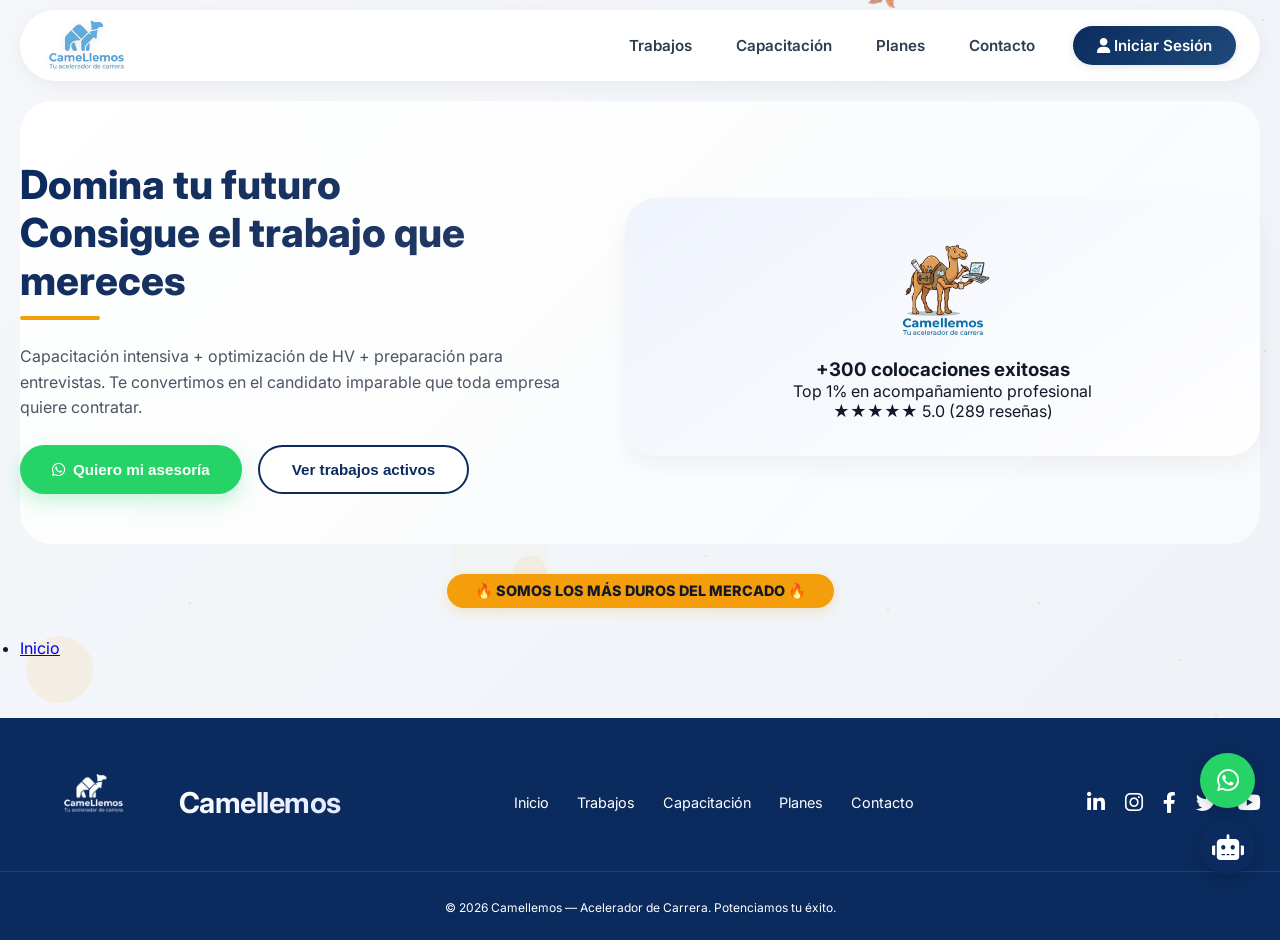
==== index.html @ 59cc5860 "Actualizar index.html" ====
<!DOCTYPE html>
<html lang="es">
<head>
    <meta charset="UTF-8">
    <meta name="viewport" content="width=device-width, initial-scale=1.0, user-scalable=yes, viewport-fit=cover">
    
    <!-- Título SEO (único y descriptivo, menos de 60 caracteres) -->
    <title>Camellemos | Acelerador de Carrera y Capacitación Profesional</title>
    
    <!-- Meta descripción (máx. 155 caracteres) -->
    <meta name="description" content="Capacitación intensiva, revisión de HV con IA, entrevistas mock y outsourcing laboral. +300 colocaciones exitosas. ¡Impulsa tu carrera!">
    
    <!-- Palabras clave (opcional pero recomendado) -->
    <meta name="keywords" content="Camellemos, empleo, trabajo, hoja de vida, entrevistas, outsourcing, capacitación laboral, Colombia">
    
    <!-- Autor -->
    <meta name="author" content="Camellemos">
    
    <!-- Robots: index, follow (por defecto) -->
    <meta name="robots" content="index, follow">
    
    <!-- Open Graph (para redes sociales) -->
    <meta property="og:title" content="Camellemos | Acelerador de Carrera">
    <meta property="og:description" content="Capacitación intensiva + optimización de HV + preparación para entrevistas. +300 colocaciones exitosas.">
    <meta property="og:image" content="https://tudominio.com/assets/images/logo-camello.png">
    <meta property="og:url" content="https://tudominio.com">
    <meta property="og:type" content="website">
    <meta property="og:locale" content="es_CO">
    
    <!-- Twitter Card -->
    <meta name="twitter:card" content="summary_large_image">
    <meta name="twitter:title" content="Camellemos | Acelerador de Carrera">
    <meta name="twitter:description" content="Capacitación y outsourcing profesional para conseguir el trabajo que mereces.">
    <meta name="twitter:image" content="https://tudominio.com/assets/images/logo-camello.png">
    
    <!-- Canonical URL (ajústalo cuando subas a producción) -->
    <link rel="canonical" href="https://tudominio.com">
    
    <!-- Favicon (agrega uno si tienes) -->
    <!-- <link rel="icon" type="image/png" href="assets/images/favicon.png"> -->
    
    <!-- Hojas de estilo externas -->
    <link rel="stylesheet" href="https://cdnjs.cloudflare.com/ajax/libs/font-awesome/6.0.0-beta3/css/all.min.css">
    <link href="https://fonts.googleapis.com/css2?family=Inter:opsz,wght@14..32,300;14..32,400;14..32,600;14..32,700;14..32,800&family=Poppins:wght@500;600;700;800&display=swap" rel="stylesheet">
    <link rel="stylesheet" href="assets/css/styles.css">
</head>
<body>

<!-- Botones flotantes -->
<div class="float-buttons">
    <div class="whatsapp-float" id="whatsappFloatBtn" aria-label="Contactar por WhatsApp"><i class="fab fa-whatsapp"></i></div>
    <div class="chatbot-float" id="chatbotFloatBtn" aria-label="Abrir chatbot de ayuda"><i class="fas fa-robot"></i></div>
</div>

<!-- Modal Login / Registro -->
<div id="loginModal" class="login-modal" aria-hidden="true">
    <div class="login-card">
        <span class="close-modal" id="closeLoginModal" aria-label="Cerrar modal">&times;</span>
        
        <div id="loginPanel" class="login-panel active">
            <h2>Welcome back!</h2>
            <p class="subtitle">Don't have an account? <a href="#" id="showRegisterLink">Sign up</a></p>
            <form id="loginForm" class="login-form">
                <div class="input-group">
                    <input type="email" id="loginEmail" placeholder="Email address" required>
                </div>
                <div class="input-group">
                    <input type="password" id="loginPassword" placeholder="Password" required>
                </div>
                <div class="form-options">
                    <label class="checkbox-label">
                        <input type="checkbox" id="rememberMe"> Remember me
                    </label>
                    <a href="#" id="forgotPasswordLink" class="forgot-link">Forget password?</a>
                </div>
                <button type="submit" class="login-btn">Sign In</button>
            </form>
        </div>
        
        <div id="registerPanel" class="login-panel">
            <h2>Create account</h2>
            <p class="subtitle">Already have an account? <a href="#" id="showLoginLink">Sign in</a></p>
            <form id="registerForm" class="login-form">
                <div class="input-group">
                    <input type="text" id="regName" placeholder="Full name" required>
                </div>
                <div class="input-group">
                    <input type="email" id="regEmail" placeholder="Email address" required>
                </div>
                <div class="input-group">
                    <input type="password" id="regPassword" placeholder="Password (min. 4 characters)" required>
                </div>
                <button type="submit" class="login-btn">Sign Up</button>
            </form>
        </div>
        
        <div class="login-footer-demo">
            <p>🐪 Demo: cualquier email/contraseña (mín 4 caracteres)</p>
        </div>
    </div>
</div>

<!-- Chatbot Widget -->
<div class="chatbot-widget" id="chatbotWidget" aria-label="Ventana de chat asistente">
    <div class="chatbot-header">
        <h3><i class="fas fa-robot"></i> Camellemos AI</h3>
        <button class="close-chat" id="closeChatBtn" aria-label="Cerrar chat">&times;</button>
    </div>
    <div class="chat-messages" id="chatMessages">
        <div class="message bot">🐪 ¡Hola! Soy el asistente de Camellemos. ¿En qué puedo ayudarte?</div>
    </div>
    <div class="quick-buttons" id="quickButtons">
        <button class="quick-btn" data-question="Precios">💰 Precios</button>
        <button class="quick-btn" data-question="Cómo mejorar mi hoja de vida">📄 Mejorar HV</button>
        <button class="quick-btn" data-question="Entrevista de trabajo">🎤 Entrevistas</button>
        <button class="quick-btn" data-question="Outsourcing">🤝 Outsourcing</button>
        <button class="quick-btn" data-question="Contacto">📞 Contacto</button>
    </div>
    <div class="chat-input-area">
        <input type="text" id="chatInput" placeholder="Escribe tu pregunta...">
        <button id="sendChatBtn" aria-label="Enviar mensaje"><i class="fas fa-paper-plane"></i></button>
    </div>
</div>

<div class="container">
    <!-- Overlay para menú móvil -->
    <div class="menu-overlay" id="menuOverlay"></div>
    
    <!-- Navbar principal -->
    <nav class="navbar" aria-label="Navegación principal">
        <div class="logo-container">
            <a href="javascript:void(0)" class="logo" id="navInicioBtn" aria-label="Ir a inicio">
                <img src="assets/images/logo-camello.png" alt="Logo Camellemos – Acelerador de Carrera" class="logo-img">
            </a>
        </div>
        
        <div class="menu-toggle" id="mobileMenuToggle" aria-label="Menú móvil" role="button" tabindex="0">
            <i class="fas fa-bars"></i>
        </div>
        
        <div class="nav-links" id="navLinks" aria-label="Enlaces de navegación">
            <button id="navTrabajosBtn" aria-label="Ver ofertas de trabajo">Trabajos</button>
            <button id="navCapacitacionBtn" aria-label="Ver planes de capacitación">Capacitación</button>
            <button id="navPlanesBtn" aria-label="Ver planes y precios">Planes</button>
            <button id="navContactoBtn" aria-label="Contactar con el equipo">Contacto</button>
            <button id="loginNavBtn" class="btn-login-nav" aria-label="Iniciar sesión"><i class="fas fa-user"></i> Iniciar Sesión</button>
            <div id="userMenu" style="display:none;" class="user-avatar" aria-label="Menú de usuario"><i class="fas fa-user-circle"></i><span id="userNameDisplay">Usuario</span></div>
        </div>
    </nav>

    <!-- PÁGINA INICIO (estructura semántica) -->
    <main id="page-inicio" class="page">
        <section class="hero" aria-labelledby="hero-title">
            <div class="hero-left">
                <h1 id="hero-title">Domina tu futuro<br>Consigue el trabajo que mereces</h1>
                <p>Capacitación intensiva + optimización de HV + preparación para entrevistas. Te convertimos en el candidato imparable que toda empresa quiere contratar.</p>
                <div class="btn-group">
                    <button class="btn-primary" id="heroWhatsappBtn" aria-label="Contactar por WhatsApp para asesoría"><i class="fab fa-whatsapp"></i> Quiero mi asesoría</button>
                    <button class="btn-secondary" id="heroToJobsBtn" aria-label="Ver ofertas de trabajo activas">Ver trabajos activos</button>
                </div>
            </div>
            <div class="hero-right">
                <div class="camel-emoji">
                    <img src="assets/images/camello-illustration.png" alt="Ilustración de camello - símbolo de Camellemos" class="hero-illustration">
                </div>
                <h3>+300 colocaciones exitosas</h3>
                <p>Top 1% en acompañamiento profesional</p>
                <div class="stars" aria-label="Calificación 5 estrellas">★★★★★ 5.0 (289 reseñas)</div>
            </div>
        </section>
        
        <div class="badge-hard" aria-label="Sello de calidad">
            <span>🔥 SOMOS LOS MÁS DUROS DEL MERCADO 🔥</span>
        </div>
        
        <!-- Migas de pan (breadcrumb) opcional para SEO -->
        <nav aria-label="Breadcrumb" class="breadcrumb">
            <ul>
                <li><a href="#" id="breadcrumbInicio">Inicio</a></li>
            </ul>
        </nav>
    </main>

    <!-- PÁGINA TRABAJOS -->
    <div id="page-trabajos" class="page">
        <section class="jobs-section" aria-labelledby="jobs-title">
            <h2 id="jobs-title" class="section-title"><i class="fab fa-linkedin"></i> Ofertas destacadas LinkedIn</h2>
            <div class="career-selector" id="careerSelector" aria-label="Filtro de categoría profesional">
                <button class="career-btn active" data-career="tecnologia">💻 Tecnología & IT</button>
                <button class="career-btn" data-career="marketing">📊 Marketing & Ventas</button>
                <button class="career-btn" data-career="finanzas">💰 Finanzas & Administración</button>
            </div>
            <div id="jobsContainer" class="jobs-list" aria-live="polite">
                <div style="text-align:center; padding:30px;">Cargando oportunidades...</div>
            </div>
        </section>
    </div>

    <!-- PÁGINA CAPACITACIÓN -->
    <div id="page-capacitacion" class="page">
        <section class="services-section" aria-labelledby="services-title">
            <h2 id="services-title" class="section-title">📚 Potencia tu perfil profesional</h2>
            <div class="services-grid">
                <article class="service-card">
                    <i class="fas fa-file-alt" aria-hidden="true"></i>
                    <h3>Revisión HV con IA</h3>
                    <p>Análisis ATS + optimización automática para pasar filtros.</p>
                </article>
                <article class="service-card">
                    <i class="fas fa-comments" aria-hidden="true"></i>
                    <h3>Entrevistas Mock</h3>
                    <p>Simulaciones reales con feedback de reclutadores expertos.</p>
                </article>
                <article class="service-card">
                    <i class="fas fa-chart-line" aria-hidden="true"></i>
                    <h3>Outsourcing Élite</h3>
                    <p>Te postulamos a +50 vacantes estratégicas por mes.</p>
                </article>
                <article class="service-card">
                    <i class="fas fa-brain" aria-hidden="true"></i>
                    <h3>Mentalidad Ganadora</h3>
                    <p>Negociación salarial y storytelling para destacar.</p>
                </article>
            </div>
            <div id="premiumMaterialsContainer"></div>
            <div style="text-align:center; margin:30px 0;">
                <button class="btn-primary" id="capacitacionToPlanesBtn" aria-label="Ver planes de suscripción">ACCEDER A PLAN COMPLETO</button>
            </div>
        </section>
    </div>

    <!-- PÁGINA PLANES -->
    <div id="page-planes" class="page">
        <section class="pricing-section" aria-labelledby="pricing-title">
            <div class="pricing-card">
                <i class="fas fa-crown" aria-hidden="true"></i>
                <h2 id="pricing-title">Plan Élite Camellemos</h2>
                <p>Capacitación completa + IA de postulación + acompañamiento personalizado hasta tu primer trabajo.</p>
                <div class="price">$49 <span>/mes</span></div>
                <p class="guarantee">✅ Garantía de satisfacción · Cancelación flexible</p>
            </div>
        </section>
    </div>

    <!-- PÁGINA CONTACTO -->
    <div id="page-contacto" class="page">
        <section class="contact-section" aria-labelledby="contact-title">
            <div class="contact-box">
                <i class="fas fa-camel" aria-hidden="true"></i>
                <h1 id="contact-title">¿Listo para transformar tu carrera?</h1>
                <p>Nuestros asesores expertos te guiarán paso a paso para conseguir el trabajo de tus sueños.</p>
                <button id="contactWhatsappBtn" class="whatsapp-btn" aria-label="Abrir WhatsApp para contacto"><i class="fab fa-whatsapp"></i> CHATEAR AHORA</button>
                <p class="response-time">✅ Respuesta en menos de 5 minutos · Asesoría 100% personalizada</p>
            </div>
            <div class="social-section">
                <h3><i class="fas fa-share-alt" aria-hidden="true"></i> Conéctate con nosotros</h3>
                <div class="social-icons">
                    <a href="#" class="social-icon" id="socialLinkedin" target="_blank" rel="noopener noreferrer" aria-label="LinkedIn"><i class="fab fa-linkedin-in"></i></a>
                    <a href="#" class="social-icon" id="socialInstagram" target="_blank" rel="noopener noreferrer" aria-label="Instagram"><i class="fab fa-instagram"></i></a>
                    <a href="#" class="social-icon" id="socialFacebook" target="_blank" rel="noopener noreferrer" aria-label="Facebook"><i class="fab fa-facebook-f"></i></a>
                    <a href="#" class="social-icon" id="socialTwitter" target="_blank" rel="noopener noreferrer" aria-label="Twitter"><i class="fab fa-twitter"></i></a>
                    <a href="#" class="social-icon" id="socialYoutube" target="_blank" rel="noopener noreferrer" aria-label="YouTube"><i class="fab fa-youtube"></i></a>
                </div>
            </div>
        </section>
    </div>
</div>

<!-- Footer optimizado para SEO -->
<footer>
    <div class="footer-content">
        <div class="footer-logo-area">
            <img src="assets/images/IMG_7500.png" alt="Camellemos – Acelerador de Carrera" class="footer-logo-img">
            <span class="footer-brand">Camellemos</span>
        </div>
        <div class="footer-links" aria-label="Enlaces del pie de página">
            <a href="javascript:void(0)" id="footerInicioBtn">Inicio</a>
            <a href="javascript:void(0)" id="footerTrabajosBtn">Trabajos</a>
            <a href="javascript:void(0)" id="footerCapacitacionBtn">Capacitación</a>
            <a href="javascript:void(0)" id="footerPlanesBtn">Planes</a>
            <a href="javascript:void(0)" id="footerContactoBtn">Contacto</a>
        </div>
        <div class="footer-social" aria-label="Redes sociales">
            <a href="#" id="footerLinkedin" target="_blank" rel="noopener noreferrer" aria-label="LinkedIn"><i class="fab fa-linkedin-in"></i></a>
            <a href="#" id="footerInstagram" target="_blank" rel="noopener noreferrer" aria-label="Instagram"><i class="fab fa-instagram"></i></a>
            <a href="#" id="footerFacebook" target="_blank" rel="noopener noreferrer" aria-label="Facebook"><i class="fab fa-facebook-f"></i></a>
            <a href="#" id="footerTwitter" target="_blank" rel="noopener noreferrer" aria-label="Twitter"><i class="fab fa-twitter"></i></a>
            <a href="#" id="footerYoutube" target="_blank" rel="noopener noreferrer" aria-label="YouTube"><i class="fab fa-youtube"></i></a>
        </div>
    </div>
    <div class="footer-copy">
        <p>© 2026 Camellemos — Acelerador de Carrera. Potenciamos tu éxito.</p>
    </div>
</footer>

<!-- Scripts -->
<script src="assets/js/main.js"></script>

<!-- Datos estructurados JSON-LD para SEO (organización) -->
<script type="application/ld+json">
{
    "@context": "https://schema.org",
    "@type": "Organization",
    "name": "Camellemos",
    "alternateName": "Acelerador de Carrera",
    "url": "https://tudominio.com",
    "logo": "https://tudominio.com/assets/images/logo-camello.png",
    "description": "Capacitación intensiva, revisión de hoja de vida con IA, entrevistas mock y outsourcing laboral para profesionales en Colombia.",
    "sameAs": [
        "https://www.linkedin.com/company/camellando",
        "https://www.instagram.com/camellando",
        "https://www.facebook.com/camellando",
        "https://twitter.com/camellando",
        "https://www.youtube.com/@camellando"
    ],
    "contactPoint": {
        "@type": "ContactPoint",
        "telephone": "+573177366474",
        "contactType": "customer service",
        "areaServed": "CO",
        "availableLanguage": ["Spanish", "English"]
    },
    "foundingDate": "2025",
    "slogan": "Potenciamos tu éxito profesional"
}
</script>
</body>
</html>
---- assets/css/styles.css ----
* {
    margin: 0;
    padding: 0;
    box-sizing: border-box;
}

body {
    font-family: 'Inter', sans-serif;
    color: #111827;
    overflow-x: hidden;
    background-image: url('https://images.unsplash.com/photo-1497366216548-37526070297c?q=80&w=2070&auto=format&fit=crop');
    background-size: cover;
    background-position: center;
    background-attachment: fixed;
    position: relative;
}

body::before {
    content: '';
    position: fixed;
    top: 0;
    left: 0;
    width: 100%;
    height: 100%;
    background: rgba(255, 255, 255, 0.85);
    z-index: -1;
}

.container {
    max-width: 1280px;
    margin: 0 auto;
    padding: 0 20px;
}

/* ========== NAVBAR MEJORADO ========== */
.navbar {
    display: flex;
    justify-content: space-between;
    align-items: center;
    padding: 8px 24px;
    flex-wrap: wrap;
    gap: 20px;
    position: relative;
    background: rgba(255,255,255,0.98);
    border-radius: 60px;
    margin: 10px 0;
    box-shadow: 0 4px 20px rgba(0,0,0,0.05);
    backdrop-filter: blur(10px);
    transition: all 0.3s ease;
    z-index: 1002;
}

.navbar.scrolled {
    position: sticky;
    top: 0;
    z-index: 1000;
    background: rgba(255,255,255,0.98);
    box-shadow: 0 8px 30px rgba(0,0,0,0.08);
    margin: 0;
    border-radius: 0;
}

.logo-container {
    flex-shrink: 0;
}

.logo {
    display: flex;
    align-items: center;
    justify-content: center;
    text-decoration: none;
    transition: all 0.3s ease;
}

.logo-img {
    height: 55px;
    width: auto;
    transition: transform 0.3s ease, filter 0.3s ease;
    filter: drop-shadow(0 2px 4px rgba(0,0,0,0.08));
}

.logo-img:hover {
    transform: scale(1.05);
    filter: drop-shadow(0 4px 12px rgba(245,158,11,0.3));
}

/* Botón hamburguesa mejorado */
.menu-toggle {
    display: none;
    font-size: 1.6rem;
    cursor: pointer;
    background: #0B2B5E;
    color: white;
    width: 46px;
    height: 46px;
    border-radius: 50%;
    align-items: center;
    justify-content: center;
    transition: all 0.3s ease;
    box-shadow: 0 2px 8px rgba(0,0,0,0.1);
    z-index: 1003;
}

.menu-toggle:hover {
    background: #F59E0B;
    transform: scale(1.05);
    box-shadow: 0 4px 12px rgba(245,158,11,0.3);
}

/* Enlaces de navegación */
.nav-links {
    display: flex;
    align-items: center;
    gap: 8px;
    flex-wrap: wrap;
}

.nav-links button {
    background: none;
    border: none;
    font-weight: 600;
    color: #2c3e50;
    font-size: 0.95rem;
    cursor: pointer;
    padding: 10px 18px;
    transition: all 0.3s ease;
    border-radius: 40px;
    position: relative;
    font-family: 'Inter', sans-serif;
}

.nav-links button:hover {
    color: #F59E0B;
    background: rgba(245,158,11,0.08);
    transform: translateY(-2px);
}

.nav-links button.active {
    color: #F59E0B;
    background: rgba(245,158,11,0.12);
}

/* Botón de login mejorado */
.btn-login-nav {
    background: linear-gradient(135deg, #0B2B5E, #1E4A7A) !important;
    color: white !important;
    padding: 10px 24px !important;
    border-radius: 40px !important;
    margin-left: 12px !important;
    box-shadow: 0 2px 8px rgba(0,0,0,0.1);
    transition: all 0.3s ease !important;
}

.btn-login-nav:hover {
    background: #F59E0B !important;
    color: #0B2B5E !important;
    transform: translateY(-2px);
    box-shadow: 0 6px 16px rgba(245,158,11,0.3);
}

/* Avatar de usuario */
.user-avatar {
    display: flex;
    align-items: center;
    gap: 10px;
    background: linear-gradient(135deg, #0B2B5E, #1E4A7A);
    padding: 8px 20px;
    border-radius: 40px;
    color: white;
    cursor: pointer;
    margin-left: 12px;
    transition: all 0.3s ease;
    font-size: 0.9rem;
    font-weight: 500;
}

.user-avatar i {
    font-size: 1.1rem;
}

.user-avatar:hover {
    background: #F59E0B;
    color: #0B2B5E;
    transform: translateY(-2px);
}

/* ========== PÁGINAS ========== */
.page {
    display: none;
    animation: fadeIn 0.4s ease;
}

#page-inicio { display: block; }
#page-trabajos { display: none; }
#page-capacitacion { display: none; }
#page-planes { display: none; }
#page-contacto { display: none; }

@keyframes fadeIn {
    from { opacity: 0; transform: translateY(20px); }
    to { opacity: 1; transform: translateY(0); }
}

/* Asegurar que el contenido no interfiera con el menú */
.container, .hero, .jobs-section, .services-grid, .pricing-card, .contact-box, footer {
    position: relative;
    z-index: 1;
}

/* ========== HERO ========== */
.hero {
    display: flex;
    flex-wrap: wrap;
    align-items: center;
    justify-content: space-between;
    padding: 60px 0 50px;
    gap: 40px;
    background: linear-gradient(135deg, #f8fafc 0%, #ffffff 100%);
    border-radius: 32px;
    margin: 20px 0;
}

.hero-left { flex: 1; }
.hero-left h1 {
    font-size: 2.5rem;
    line-height: 1.2;
    font-weight: 800;
    background: linear-gradient(135deg, #0B2B5E, #2C3E66);
    -webkit-background-clip: text;
    background-clip: text;
    color: transparent;
    position: relative;
    padding-bottom: 15px;
}

.hero-left h1::after {
    content: '';
    position: absolute;
    bottom: 0;
    left: 0;
    width: 80px;
    height: 4px;
    background: linear-gradient(90deg, #F59E0B, #F59E0B);
    border-radius: 4px;
}

.hero-left p {
    font-size: 1rem;
    margin: 24px 0;
    color: #4b5563;
    line-height: 1.6;
}

.hero-right {
    flex: 1;
    background: linear-gradient(145deg, #EFF3FC, #FFFFFF);
    padding: 35px;
    border-radius: 32px;
    text-align: center;
    box-shadow: 0 10px 25px rgba(0,0,0,0.05);
}

/* ===== AGREGAR ESTAS DOS LÍNEAS AQUÍ ===== */
.hero-illustration {
    width: 100%;
    max-width: 200px;
    height: auto;
    margin: 0 auto;
    display: block;
}

.camel-emoji {
    text-align: center;
    margin-bottom: 16px;
}
/* ======================================= */

.btn-group { display: flex; gap: 16px; flex-wrap: wrap; }

.btn-primary, .btn-secondary {
    padding: 14px 32px;
    font-size: 0.95rem;
    font-weight: 700;
    border-radius: 40px;
    cursor: pointer;
    transition: all 0.3s ease;
    display: inline-flex;
    align-items: center;
    gap: 8px;
}

.btn-primary {
    background: #25D366;
    color: white;
    border: none;
    box-shadow: 0 8px 20px rgba(37,211,102,0.25);
    position: relative;
    overflow: hidden;
}

.btn-primary::before {
    content: '';
    position: absolute;
    top: 0;
    left: -100%;
    width: 100%;
    height: 100%;
    background: linear-gradient(90deg, transparent, rgba(255,255,255,0.2), transparent);
    transition: left 0.5s ease;
}

.btn-primary:hover::before { left: 100%; }
.btn-primary:hover {
    transform: translateY(-3px);
    box-shadow: 0 12px 28px rgba(37,211,102,0.35);
}

.btn-secondary {
    background: white;
    border: 2px solid #0B2B5E;
    color: #0B2B5E;
}

.btn-secondary:hover {
    background: #0B2B5E;
    color: white;
    transform: translateY(-3px);
    box-shadow: 0 8px 20px rgba(11,43,94,0.2);
}

.badge-hard { text-align: center; margin: 30px 0; }
.badge-hard span {
    background: #F59E0B;
    padding: 8px 28px;
    border-radius: 50px;
    font-weight: 800;
    font-size: 0.9rem;
    display: inline-block;
    box-shadow: 0 4px 12px rgba(245,158,11,0.2);
}

/* ========== JOBS ========== */
.jobs-section {
    background: white;
    border-radius: 28px;
    padding: 40px;
    margin: 40px 0;
    box-shadow: 0 4px 20px rgba(0,0,0,0.03);
}

.section-title {
    font-size: 1.8rem;
    text-align: center;
    margin-bottom: 20px;
    color: #0B2B5E;
}

.career-selector {
    display: flex;
    justify-content: center;
    gap: 12px;
    margin-bottom: 28px;
    flex-wrap: wrap;
}

.career-btn {
    background: #f0f4fa;
    border: none;
    padding: 10px 24px;
    border-radius: 40px;
    font-weight: 600;
    cursor: pointer;
    transition: all 0.3s ease;
}

.career-btn.active, .career-btn:hover {
    background: #0B2B5E;
    color: white;
    transform: translateY(-2px);
}

.jobs-list {
    display: flex;
    flex-direction: column;
    gap: 16px;
    max-height: 450px;
    overflow-y: auto;
}

.job-card {
    background: #f9fafc;
    border-left: 4px solid #F59E0B;
    padding: 18px 20px;
    border-radius: 16px;
    transition: all 0.3s ease;
}

.job-card:hover {
    transform: translateX(5px);
    box-shadow: 0 4px 12px rgba(0,0,0,0.05);
}

.job-title { font-weight: 800; font-size: 1.1rem; color: #0B2B5E; }
.job-badge {
    background: #F59E0B;
    color: white;
    padding: 4px 12px;
    border-radius: 20px;
    font-size: 0.7rem;
    font-weight: 700;
}

/* ========== SERVICIOS ========== */
.services-grid {
    display: grid;
    grid-template-columns: repeat(auto-fit, minmax(260px, 1fr));
    gap: 28px;
    margin: 40px 0;
    background: linear-gradient(135deg, #f9fafb, #ffffff);
    border-radius: 32px;
    padding: 40px 24px;
}

.service-card {
    background: white;
    border-radius: 28px;
    padding: 32px 24px;
    text-align: center;
    box-shadow: 0 12px 28px rgba(0,0,0,0.05);
    transition: all 0.3s ease;
    border: 1px solid #f0f2f5;
}

.service-card:hover {
    transform: translateY(-8px);
    box-shadow: 0 20px 35px -10px rgba(0,0,0,0.1);
}

.service-card i {
    font-size: 2.8rem;
    color: #F59E0B;
    margin-bottom: 20px;
    background: rgba(245,158,11,0.1);
    width: 80px;
    height: 80px;
    line-height: 80px;
    border-radius: 50%;
    display: inline-block;
    transition: all 0.3s ease;
}

.service-card:hover i {
    background: #F59E0B;
    color: white;
    transform: scale(1.05);
}

.service-card h3 { font-size: 1.3rem; margin-bottom: 12px; color: #0B2B5E; }
.service-card p { font-size: 0.9rem; color: #6c757d; line-height: 1.5; }

/* ========== PRICING ========== */
.pricing-card {
    background: white;
    border-radius: 36px;
    padding: 45px 35px;
    text-align: center;
    max-width: 480px;
    margin: 40px auto;
    box-shadow: 0 20px 40px rgba(0,0,0,0.08);
    transition: all 0.3s ease;
}

.pricing-card:hover { transform: translateY(-5px); }
.pricing-card i { font-size: 3rem; color: #F59E0B; margin-bottom: 16px; }
.price { font-size: 3rem; font-weight: 800; color: #0B2B5E; margin: 20px 0; }
.price span { font-size: 1rem; font-weight: 400; }

.btn-pay {
    background: #0B2B5E;
    color: white;
    width: 100%;
    padding: 16px;
    border-radius: 50px;
    font-weight: 700;
    font-size: 1rem;
    cursor: pointer;
    transition: all 0.3s ease;
    border: none;
}

.btn-pay:hover {
    background: #F59E0B;
    color: #0B2B5E;
    transform: translateY(-2px);
}

.guarantee { margin-top: 20px; font-size: 0.8rem; color: #6c757d; }

/* ========== CONTACTO ========== */
.contact-box {
    background: white;
    border-radius: 40px;
    padding: 50px;
    text-align: center;
    max-width: 650px;
    margin: 50px auto;
    box-shadow: 0 20px 40px rgba(0,0,0,0.05);
}

.contact-box i { font-size: 3rem; color: #F59E0B; margin-bottom: 20px; }
.contact-box h1 { font-size: 1.8rem; margin-bottom: 16px; color: #0B2B5E; }
.contact-box p { color: #4b5563; margin-bottom: 24px; }

.whatsapp-btn {
    background: #25D366;
    color: white;
    padding: 16px 36px;
    border-radius: 60px;
    font-size: 1.2rem;
    font-weight: 800;
    border: none;
    cursor: pointer;
    transition: all 0.3s ease;
    display: inline-flex;
    align-items: center;
    gap: 12px;
}

.whatsapp-btn:hover {
    transform: scale(1.02);
    box-shadow: 0 8px 20px rgba(37,211,102,0.3);
}

.response-time { margin-top: 20px; font-size: 0.85rem; color: #6c757d; }

.social-section {
    background: linear-gradient(135deg, #0B2B5E, #1E4A7A);
    border-radius: 28px;
    padding: 45px 30px;
    text-align: center;
    color: white;
    margin: 50px 0;
}

.social-section h3 { font-size: 1.3rem; margin-bottom: 24px; }
.social-icons {
    display: flex;
    justify-content: center;
    gap: 20px;
    flex-wrap: wrap;
}
.social-icon {
    width: 52px;
    height: 52px;
    background: rgba(255,255,255,0.15);
    border-radius: 50%;
    display: flex;
    align-items: center;
    justify-content: center;
    font-size: 1.4rem;
    color: white;
    text-decoration: none;
    transition: all 0.3s ease;
}
.social-icon:hover {
    background: #F59E0B;
    color: #0B2B5E;
    transform: translateY(-5px);
}

/* ========== FOOTER ========== */
footer {
    background: #0B2B5E;
    color: white;
    padding: 45px 0 25px;
    margin-top: 60px;
}

.footer-content {
    max-width: 1280px;
    margin: 0 auto;
    padding: 0 20px;
    display: flex;
    justify-content: space-between;
    align-items: center;
    flex-wrap: wrap;
    gap: 25px;
}

.footer-logo {
    display: flex;
    align-items: center;
    gap: 10px;
    font-size: 1.3rem;
    font-weight: 800;
}
.footer-logo i { color: #F59E0B; font-size: 1.6rem; }

.footer-links {
    display: flex;
    gap: 28px;
    flex-wrap: wrap;
}
.footer-links a {
    color: white;
    text-decoration: none;
    font-size: 0.9rem;
    transition: 0.3s ease;
}
.footer-links a:hover { color: #F59E0B; transform: translateY(-2px); }

.footer-social { display: flex; gap: 20px; }
.footer-social a { color: white; font-size: 1.3rem; transition: 0.3s ease; }
.footer-social a:hover { color: #F59E0B; transform: translateY(-3px); }

.footer-copy {
    text-align: center;
    padding-top: 28px;
    margin-top: 28px;
    border-top: 1px solid rgba(255,255,255,0.1);
    font-size: 0.75rem;
}

/* ========== MODAL LOGIN / REGISTRO NUEVO DISEÑO ========== */
.login-modal {
    display: none;
    position: fixed;
    top: 0;
    left: 0;
    width: 100%;
    height: 100%;
    background: rgba(0, 0, 0, 0.6);
    backdrop-filter: blur(4px);
    align-items: center;
    justify-content: center;
    z-index: 1100;
    padding: 20px;
}

.login-card {
    background: white;
    border-radius: 32px;
    max-width: 480px;
    width: 100%;
    padding: 40px 36px;
    position: relative;
    box-shadow: 0 25px 50px -12px rgba(0, 0, 0, 0.25);
    animation: modalFadeIn 0.3s ease;
}

.login-card .close-modal {
    position: absolute;
    top: 20px;
    right: 24px;
    font-size: 1.6rem;
    cursor: pointer;
    color: #9ca3af;
    transition: 0.2s;
}

.login-card .close-modal:hover {
    color: #F59E0B;
}

.login-panel {
    display: none;
}

.login-panel.active {
    display: block;
}

.login-panel h2 {
    font-size: 1.8rem;
    font-weight: 700;
    margin-bottom: 8px;
    color: #1f2937;
}

.login-panel .subtitle {
    color: #6b7280;
    margin-bottom: 24px;
    font-size: 0.9rem;
}

.login-panel .subtitle a {
    color: #F59E0B;
    text-decoration: none;
    font-weight: 600;
}

.login-panel .subtitle a:hover {
    text-decoration: underline;
}

.login-form {
    display: flex;
    flex-direction: column;
    gap: 20px;
}

.input-group input {
    width: 100%;
    padding: 14px 16px;
    border: 1px solid #e5e7eb;
    border-radius: 16px;
    font-size: 1rem;
    transition: all 0.2s;
    font-family: 'Inter', sans-serif;
}

.input-group input:focus {
    outline: none;
    border-color: #F59E0B;
    box-shadow: 0 0 0 3px rgba(245, 158, 11, 0.1);
}

.form-options {
    display: flex;
    justify-content: space-between;
    align-items: center;
    font-size: 0.85rem;
}

.checkbox-label {
    display: flex;
    align-items: center;
    gap: 8px;
    color: #4b5563;
    cursor: pointer;
}

.checkbox-label input {
    width: 16px;
    height: 16px;
    cursor: pointer;
}

.forgot-link {
    color: #F59E0B;
    text-decoration: none;
    font-weight: 500;
}

.forgot-link:hover {
    text-decoration: underline;
}

.login-btn {
    background: #0B2B5E;
    color: white;
    padding: 14px;
    border-radius: 40px;
    font-weight: 700;
    font-size: 1rem;
    cursor: pointer;
    border: none;
    transition: all 0.3s ease;
    margin-top: 8px;
    width: 100%;
}

.login-btn:hover {
    background: #F59E0B;
    color: #0B2B5E;
    transform: translateY(-2px);
}

.login-footer-demo {
    text-align: center;
    margin-top: 24px;
    font-size: 0.7rem;
    color: #9ca3af;
    border-top: 1px solid #eef2f9;
    padding-top: 20px;
}

@keyframes modalFadeIn {
    from {
        opacity: 0;
        transform: scale(0.96);
    }
    to {
        opacity: 1;
        transform: scale(1);
    }
}

/* Ajustes responsive */
@media (max-width: 520px) {
    .login-card {
        padding: 28px 20px;
    }
    .login-panel h2 {
        font-size: 1.5rem;
    }
    .form-options {
        flex-direction: column;
        gap: 10px;
        align-items: flex-start;
    }
}
/* ========== CHATBOT ========== */
.float-buttons {
    position: fixed;
    bottom: 25px;
    right: 25px;
    display: flex;
    flex-direction: column;
    gap: 12px;
    z-index: 99;
}

.whatsapp-float, .chatbot-float {
    width: 55px;
    height: 55px;
    border-radius: 50%;
    display: flex;
    align-items: center;
    justify-content: center;
    font-size: 1.6rem;
    color: white;
    cursor: pointer;
    box-shadow: 0 4px 15px rgba(0,0,0,0.2);
    transition: all 0.3s ease;
}
.whatsapp-float { background: #25D366; }
.chatbot-float { background: #0B2B5E; }
.whatsapp-float:hover, .chatbot-float:hover { transform: scale(1.08); }

.chatbot-widget {
    position: fixed;
    bottom: 110px;
    right: 25px;
    width: 360px;
    background: white;
    border-radius: 24px;
    box-shadow: 0 20px 40px rgba(0,0,0,0.2);
    display: none;
    flex-direction: column;
    z-index: 100;
    overflow: hidden;
}
.chatbot-widget.open { display: flex; }

.chatbot-header {
    background: #0B2B5E;
    color: white;
    padding: 16px 20px;
    display: flex;
    justify-content: space-between;
    align-items: center;
}

.chat-messages {
    height: 350px;
    overflow-y: auto;
    padding: 16px;
    background: #f9fafc;
}

.message {
    max-width: 85%;
    padding: 10px 14px;
    border-radius: 18px;
    margin-bottom: 12px;
    font-size: 0.85rem;
    line-height: 1.4;
}
.message.user { background: #0B2B5E; color: white; margin-left: auto; }
.message.bot { background: white; border: 1px solid #eef2f9; }

.quick-buttons {
    display: flex;
    flex-wrap: wrap;
    gap: 8px;
    padding: 12px;
    border-top: 1px solid #eef2f9;
}
.quick-btn {
    background: #f0f4fa;
    border: none;
    padding: 7px 14px;
    border-radius: 20px;
    font-size: 0.7rem;
    cursor: pointer;
    transition: 0.3s;
}
.quick-btn:hover { background: #F59E0B; color: white; }

.chat-input-area {
    display: flex;
    padding: 12px;
    gap: 8px;
    border-top: 1px solid #eef2f9;
}
.chat-input-area input {
    flex: 1;
    padding: 10px;
    border: 1px solid #ddd;
    border-radius: 40px;
    outline: none;
}
.chat-input-area button {
    background: #F59E0B;
    border: none;
    border-radius: 40px;
    padding: 0 18px;
    color: white;
    cursor: pointer;
    transition: 0.3s;
}
.chat-input-area button:hover { background: #e67e22; }

/* ========== OVERLAY (fondo oscuro) - DETRÁS del menú ========== */
.menu-overlay {
    display: none;
    position: fixed;
    top: 0;
    left: 0;
    width: 100%;
    height: 100%;
    background: rgba(0, 0, 0, 0.5);
    backdrop-filter: blur(2px);
    z-index: 998;
    cursor: pointer;
}

.menu-overlay.active {
    display: block;
}

/* ========== NAVBAR ========== */
.navbar {
    display: flex;
    justify-content: space-between;
    align-items: center;
    padding: 8px 24px;
    background: rgba(255,255,255,0.98);
    border-radius: 60px;
    margin: 10px 0;
    box-shadow: 0 4px 20px rgba(0,0,0,0.05);
    position: relative;
    z-index: 1000;
}

/* ========== MENÚ MÓVIL ========== */
@media (max-width: 768px) {
    .menu-toggle {
        display: flex;
        z-index: 1002;
    }
    
    .nav-links {
        display: none;
        flex-direction: column;
        width: calc(100% - 30px);
        background: white;
        position: absolute;
        top: calc(100% + 10px);
        left: 15px;
        right: 15px;
        padding: 20px;
        border-radius: 24px;
        box-shadow: 0 20px 35px rgba(0,0,0,0.2);
        z-index: 1001;  /* Mayor que el overlay (998) */
        gap: 8px;
    }
    
    .nav-links.active {
        display: flex;
    }
}
/* Menú desplegable en móvil */
@media (max-width: 768px) {
    .nav-links {
        z-index: 1005;  /* Más alto que el overlay */
    }
}

/* ========== RESPONSIVE: MENÚ MÓVIL MEJORADO ========== */
@media (max-width: 768px) {
    .navbar {
        padding: 8px 16px;
        border-radius: 40px;
        margin: 8px;
        z-index: 1002;
    }
    
    .menu-toggle {
        display: flex;
        z-index: 1003;
    }
    
    .nav-links {
        display: none;
        flex-direction: column;
        width: calc(100% - 30px);
        background: white;
        position: absolute;
        top: calc(100% + 10px);
        left: 15px;
        right: 15px;
        padding: 20px;
        border-radius: 24px;
        box-shadow: 0 20px 35px rgba(0,0,0,0.2);
        z-index: 1005;
        gap: 8px;
        border: 1px solid rgba(0,0,0,0.05);
    }
    
    .nav-links.active {
        display: flex;
        animation: slideDown 0.3s ease;
    }
    
    @keyframes slideDown {
        from {
            opacity: 0;
            transform: translateY(-20px);
        }
        to {
            opacity: 1;
            transform: translateY(0);
        }
    }
    
    .nav-links button {
        padding: 14px 16px;
        width: 100%;
        text-align: center;
        font-size: 1rem;
        border-bottom: 1px solid #eef2f9;
        border-radius: 16px;
        background: white;
        z-index: 1006;
    }
    
    .nav-links button:last-child {
        border-bottom: none;
    }
    
    .btn-login-nav {
        margin-left: 0 !important;
        text-align: center;
        margin-top: 8px;
    }
    
    .user-avatar {
        margin-left: 0;
        justify-content: center;
        margin-top: 8px;
        width: 100%;
    }
    
    .logo-img {
        height: 45px;
    }
    
    .hero-left h1 { font-size: 1.8rem; }
    .hero { padding: 40px 20px; }
    .services-grid { padding: 30px 20px; }
    .footer-content { flex-direction: column; text-align: center; }
    .footer-links { justify-content: center; }
    .chatbot-widget { width: 320px; right: 15px; }
    
    .hero-illustration {
        max-width: 140px;
    }
}

@media (max-width: 480px) {
    .hero-left h1 { font-size: 1.5rem; }
    .btn-primary, .btn-secondary { padding: 10px 20px; font-size: 0.85rem; }
    .chatbot-widget { width: 300px; }
}
/* ========== FONDO ANIMADO Y DECORACIONES ========== */

/* Fondo general con gradiente animado */
body {
    position: relative;
    overflow-x: hidden;
}

body::before {
    content: '';
    position: fixed;
    top: 0;
    left: 0;
    width: 100%;
    height: 100%;
    background: linear-gradient(135deg, #f5f7fa 0%, #eef2f7 100%);
    z-index: -2;
}

/* Gradiente animado en movimiento */
@keyframes gradientShift {
    0% { background-position: 0% 50%; }
    50% { background-position: 100% 50%; }
    100% { background-position: 0% 50%; }
}

.hero {
    background: linear-gradient(135deg, rgba(255,255,255,0.95), rgba(248,250,252,0.98));
    backdrop-filter: blur(2px);
    position: relative;
    z-index: 2;
}

/* Hojas cayendo */
.leaf {
    position: fixed;
    top: -20px;
    z-index: 1;
    pointer-events: none;
    font-size: 1.2rem;
    opacity: 0.6;
    animation: fall linear infinite;
}

@keyframes fall {
    0% {
        transform: translateY(-20px) rotate(0deg);
        opacity: 0.7;
    }
    100% {
        transform: translateY(100vh) rotate(360deg);
        opacity: 0;
    }
}

/* Elementos flotantes (círculos decorativos) */
.floating-shape {
    position: fixed;
    border-radius: 50%;
    background: rgba(245, 158, 11, 0.05);
    z-index: 0;
    pointer-events: none;
    animation: float 8s ease-in-out infinite;
}

@keyframes float {
    0% { transform: translateY(0px) rotate(0deg); }
    50% { transform: translateY(-20px) rotate(5deg); }
    100% { transform: translateY(0px) rotate(0deg); }
}

/* Partículas sutiles */
.particle {
    position: fixed;
    width: 2px;
    height: 2px;
    background: #F59E0B;
    border-radius: 50%;
    opacity: 0.3;
    pointer-events: none;
    animation: particleFloat 6s ease-in-out infinite;
}

@keyframes particleFloat {
    0% { transform: translateY(0px) scale(1); opacity: 0.3; }
    50% { transform: translateY(-30px) scale(1.5); opacity: 0.6; }
    100% { transform: translateY(0px) scale(1); opacity: 0.3; }
}

/* ========== FOOTER CON LOGO BLANCO MÁS GRANDE ========== */
footer {
    background: #0B2B5E;
    color: white;
    padding: 45px 0 25px;
    margin-top: 60px;
}

.footer-content {
    max-width: 1280px;
    margin: 0 auto;
    padding: 0 20px;
    display: flex;
    justify-content: space-between;
    align-items: center;
    flex-wrap: wrap;
    gap: 30px;
}

.footer-logo-area {
    display: flex;
    align-items: center;
    gap: 12px;
}

.footer-logo-img {
    height: 80px;   /* Aumentado de 60px a 80px */
    width: auto;
    max-width: none;   /* Elimina cualquier límite de ancho */
    filter: brightness(0) invert(1);
}

.footer-brand {
    font-size: 1.8rem;  /* Más grande */
    font-weight: 700;
    letter-spacing: -0.5px;
    background: linear-gradient(135deg, #FFFFFF, #E0E7FF);
    -webkit-background-clip: text;
    background-clip: text;
    color: transparent;
}

.footer-links {
    display: flex;
    gap: 28px;
    flex-wrap: wrap;
}

.footer-links a {
    color: white;
    text-decoration: none;
    font-size: 0.9rem;
    transition: 0.3s ease;
}

.footer-links a:hover {
    color: #F59E0B;
    transform: translateY(-2px);
}

.footer-social {
    display: flex;
    gap: 20px;
}

.footer-social a {
    color: white;
    font-size: 1.3rem;
    transition: 0.3s ease;
}

.footer-social a:hover {
    color: #F59E0B;
    transform: translateY(-3px);
}

.footer-copy {
    text-align: center;
    padding-top: 28px;
    margin-top: 28px;
    border-top: 1px solid rgba(255,255,255,0.1);
    font-size: 0.75rem;
}

@media (max-width: 768px) {
    .footer-content {
        flex-direction: column;
        text-align: center;
        gap: 20px;
    }
    .footer-links {
        justify-content: center;
        gap: 16px;
    }
    .footer-logo-img {
        height: 70px;   /* También más grande en móvil */
    }
    .footer-brand {
        font-size: 1.5rem;
    }
}
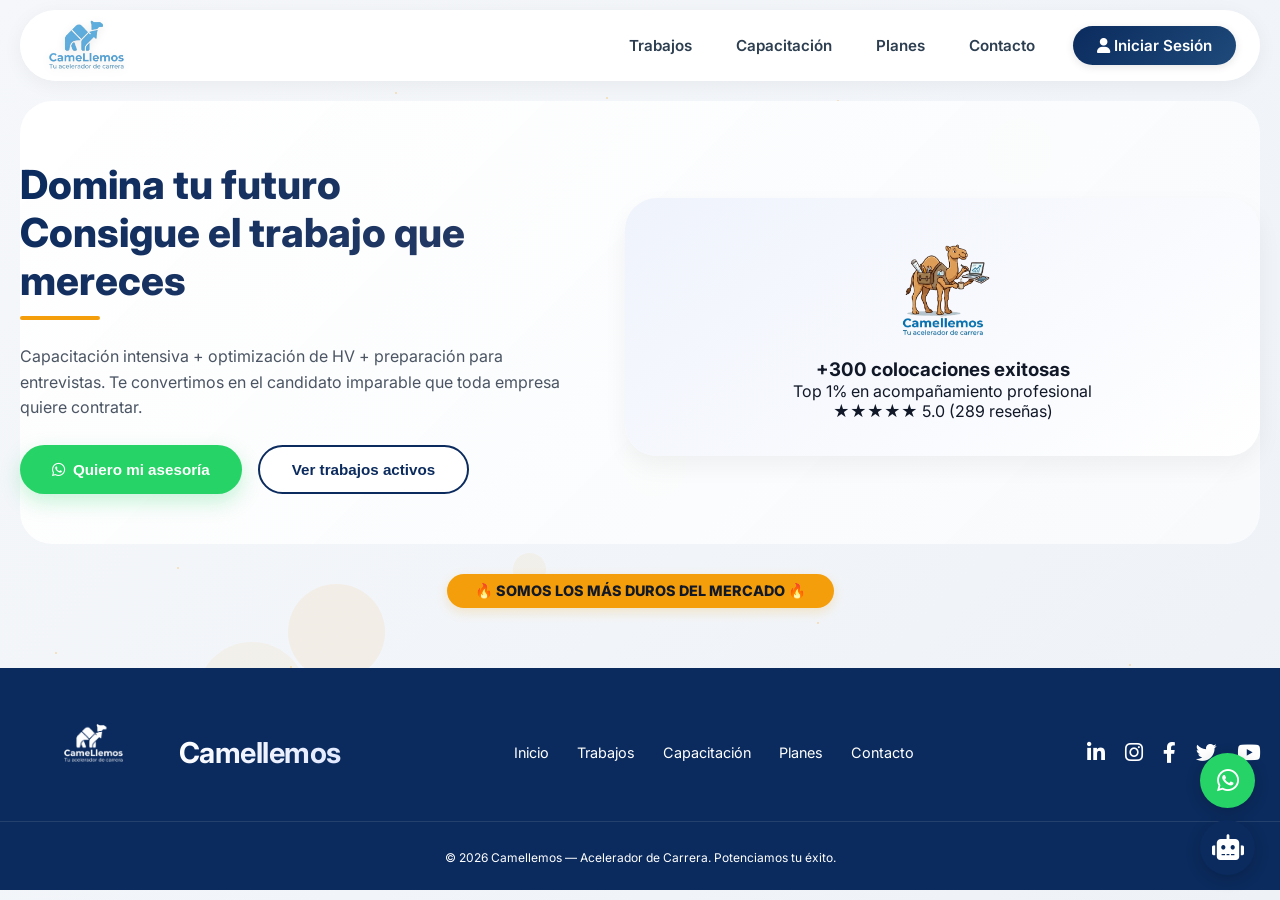
==== commit a48ff725: "Actualizar index.html" ====
--- a/index.html
+++ b/index.html
@@ -173,12 +173,6 @@
             <span>🔥 SOMOS LOS MÁS DUROS DEL MERCADO 🔥</span>
         </div>
         
-        <!-- Migas de pan (breadcrumb) opcional para SEO -->
-        <nav aria-label="Breadcrumb" class="breadcrumb">
-            <ul>
-                <li><a href="#" id="breadcrumbInicio">Inicio</a></li>
-            </ul>
-        </nav>
     </main>
 
     <!-- PÁGINA TRABAJOS -->
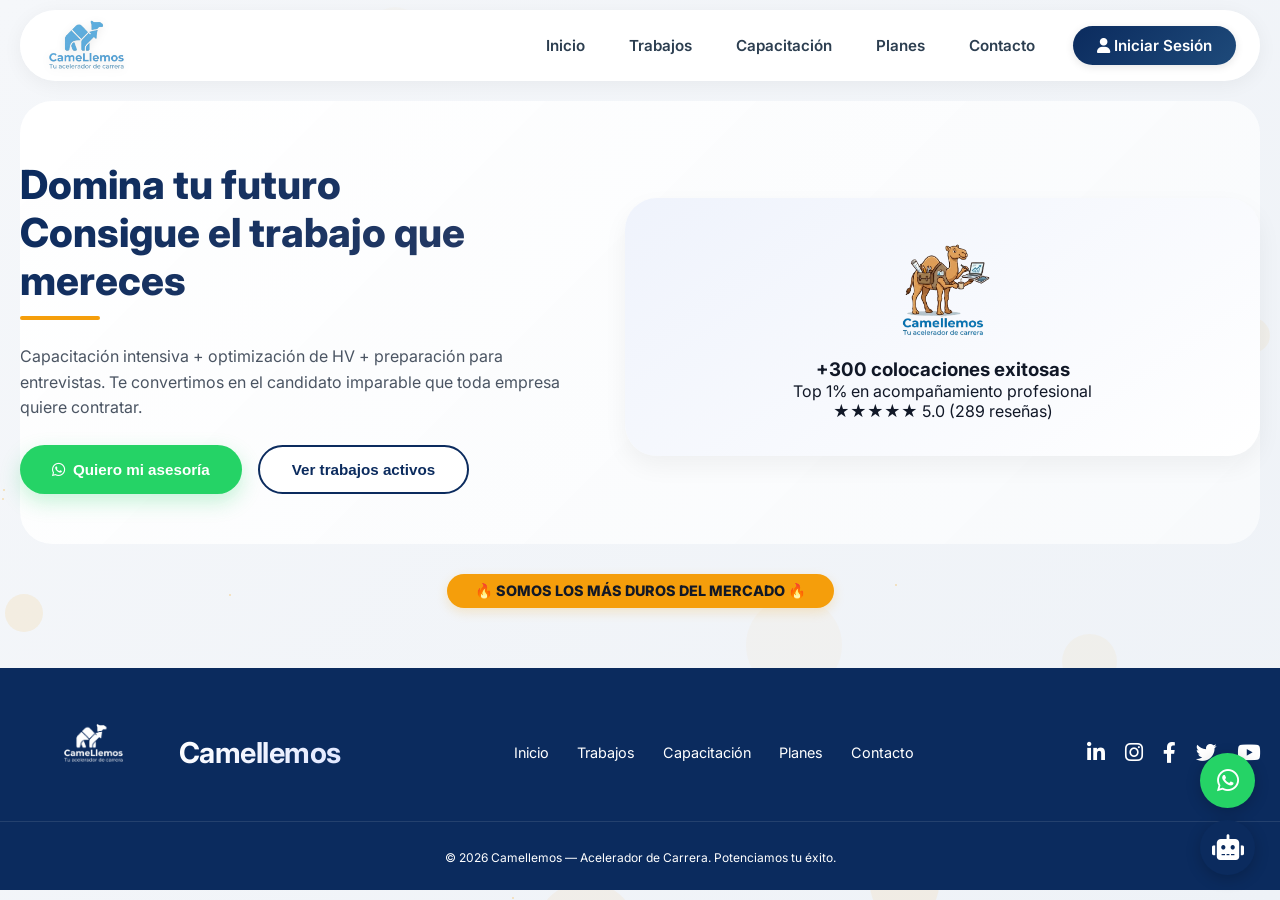
==== commit d1dedcd1: "Actualizar index.html" ====
--- a/index.html
+++ b/index.html
@@ -139,7 +139,8 @@
         </div>
         
         <div class="nav-links" id="navLinks" aria-label="Enlaces de navegación">
-            <button id="navTrabajosBtn" aria-label="Ver ofertas de trabajo">Trabajos</button>
+    <button id="navInicioBtnMenu" aria-label="Ir a inicio">Inicio</button>
+    <button id="navTrabajosBtn" aria-label="Ver ofertas de trabajo">Trabajos</button>
             <button id="navCapacitacionBtn" aria-label="Ver planes de capacitación">Capacitación</button>
             <button id="navPlanesBtn" aria-label="Ver planes y precios">Planes</button>
             <button id="navContactoBtn" aria-label="Contactar con el equipo">Contacto</button>
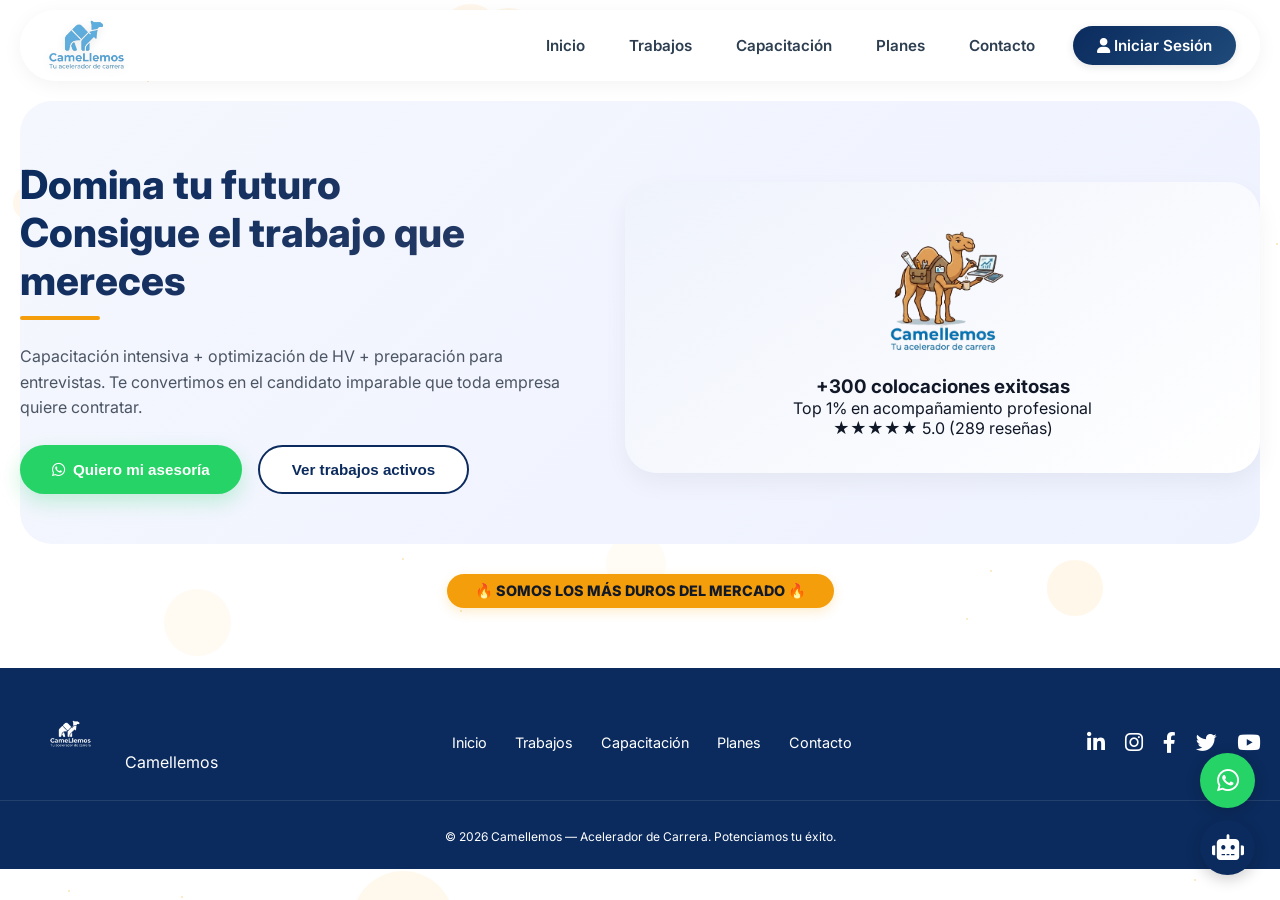
==== commit 90313075: "Actualizar index.html" ====
--- a/index.html
+++ b/index.html
@@ -178,18 +178,18 @@
 
     <!-- PÁGINA TRABAJOS -->
     <div id="page-trabajos" class="page">
-        <section class="jobs-section" aria-labelledby="jobs-title">
-            <h2 id="jobs-title" class="section-title"><i class="fab fa-linkedin"></i> Ofertas destacadas LinkedIn</h2>
-            <div class="career-selector" id="careerSelector" aria-label="Filtro de categoría profesional">
-                <button class="career-btn active" data-career="tecnologia">💻 Tecnología & IT</button>
-                <button class="career-btn" data-career="marketing">📊 Marketing & Ventas</button>
-                <button class="career-btn" data-career="finanzas">💰 Finanzas & Administración</button>
-            </div>
-            <div id="jobsContainer" class="jobs-list" aria-live="polite">
-                <div style="text-align:center; padding:30px;">Cargando oportunidades...</div>
-            </div>
-        </section>
-    </div>
+    <div class="jobs-section">
+        <h2 class="section-title"><i class="fab fa-linkedin"></i> Ofertas destacadas LinkedIn</h2>
+        <div class="career-selector" id="careerSelector">
+            <button class="career-btn active" data-career="tecnologia">💻 Tecnología & IT</button>
+            <button class="career-btn" data-career="marketing">📊 Marketing & Ventas</button>
+            <button class="career-btn" data-career="finanzas">💰 Finanzas & Administración</button>
+        </div>
+        <div id="jobsContainer" class="jobs-list">
+            <div style="text-align:center; padding:30px;">Cargando oportunidades...</div>
+        </div>
+    </div>
+</div>
 
     <!-- PÁGINA CAPACITACIÓN -->
     <div id="page-capacitacion" class="page">
--- a/assets/css/styles.css
+++ b/assets/css/styles.css
@@ -1,1169 +1,616 @@
-* {
-    margin: 0;
-    padding: 0;
-    box-sizing: border-box;
-}
-
-body {
-    font-family: 'Inter', sans-serif;
-    color: #111827;
-    overflow-x: hidden;
-    background-image: url('https://images.unsplash.com/photo-1497366216548-37526070297c?q=80&w=2070&auto=format&fit=crop');
-    background-size: cover;
-    background-position: center;
-    background-attachment: fixed;
-    position: relative;
-}
-
-body::before {
-    content: '';
-    position: fixed;
-    top: 0;
-    left: 0;
-    width: 100%;
-    height: 100%;
-    background: rgba(255, 255, 255, 0.85);
-    z-index: -1;
-}
-
-.container {
-    max-width: 1280px;
-    margin: 0 auto;
-    padding: 0 20px;
-}
-
-/* ========== NAVBAR MEJORADO ========== */
-.navbar {
-    display: flex;
-    justify-content: space-between;
-    align-items: center;
-    padding: 8px 24px;
-    flex-wrap: wrap;
-    gap: 20px;
-    position: relative;
-    background: rgba(255,255,255,0.98);
-    border-radius: 60px;
-    margin: 10px 0;
-    box-shadow: 0 4px 20px rgba(0,0,0,0.05);
-    backdrop-filter: blur(10px);
-    transition: all 0.3s ease;
-    z-index: 1002;
-}
-
-.navbar.scrolled {
-    position: sticky;
-    top: 0;
-    z-index: 1000;
-    background: rgba(255,255,255,0.98);
-    box-shadow: 0 8px 30px rgba(0,0,0,0.08);
-    margin: 0;
-    border-radius: 0;
-}
-
-.logo-container {
-    flex-shrink: 0;
-}
-
-.logo {
-    display: flex;
-    align-items: center;
-    justify-content: center;
-    text-decoration: none;
-    transition: all 0.3s ease;
-}
-
-.logo-img {
-    height: 55px;
-    width: auto;
-    transition: transform 0.3s ease, filter 0.3s ease;
-    filter: drop-shadow(0 2px 4px rgba(0,0,0,0.08));
-}
-
-.logo-img:hover {
-    transform: scale(1.05);
-    filter: drop-shadow(0 4px 12px rgba(245,158,11,0.3));
-}
-
-/* Botón hamburguesa mejorado */
-.menu-toggle {
-    display: none;
-    font-size: 1.6rem;
-    cursor: pointer;
-    background: #0B2B5E;
-    color: white;
-    width: 46px;
-    height: 46px;
-    border-radius: 50%;
-    align-items: center;
-    justify-content: center;
-    transition: all 0.3s ease;
-    box-shadow: 0 2px 8px rgba(0,0,0,0.1);
-    z-index: 1003;
-}
-
-.menu-toggle:hover {
-    background: #F59E0B;
-    transform: scale(1.05);
-    box-shadow: 0 4px 12px rgba(245,158,11,0.3);
-}
-
-/* Enlaces de navegación */
-.nav-links {
-    display: flex;
-    align-items: center;
-    gap: 8px;
-    flex-wrap: wrap;
-}
-
-.nav-links button {
-    background: none;
-    border: none;
-    font-weight: 600;
-    color: #2c3e50;
-    font-size: 0.95rem;
-    cursor: pointer;
-    padding: 10px 18px;
-    transition: all 0.3s ease;
-    border-radius: 40px;
-    position: relative;
-    font-family: 'Inter', sans-serif;
-}
-
-.nav-links button:hover {
-    color: #F59E0B;
-    background: rgba(245,158,11,0.08);
-    transform: translateY(-2px);
-}
-
-.nav-links button.active {
-    color: #F59E0B;
-    background: rgba(245,158,11,0.12);
-}
-
-/* Botón de login mejorado */
-.btn-login-nav {
-    background: linear-gradient(135deg, #0B2B5E, #1E4A7A) !important;
-    color: white !important;
-    padding: 10px 24px !important;
-    border-radius: 40px !important;
-    margin-left: 12px !important;
-    box-shadow: 0 2px 8px rgba(0,0,0,0.1);
-    transition: all 0.3s ease !important;
-}
-
-.btn-login-nav:hover {
-    background: #F59E0B !important;
-    color: #0B2B5E !important;
-    transform: translateY(-2px);
-    box-shadow: 0 6px 16px rgba(245,158,11,0.3);
-}
-
-/* Avatar de usuario */
-.user-avatar {
-    display: flex;
-    align-items: center;
-    gap: 10px;
-    background: linear-gradient(135deg, #0B2B5E, #1E4A7A);
-    padding: 8px 20px;
-    border-radius: 40px;
-    color: white;
-    cursor: pointer;
-    margin-left: 12px;
-    transition: all 0.3s ease;
-    font-size: 0.9rem;
-    font-weight: 500;
-}
-
-.user-avatar i {
-    font-size: 1.1rem;
-}
-
-.user-avatar:hover {
-    background: #F59E0B;
-    color: #0B2B5E;
-    transform: translateY(-2px);
-}
-
-/* ========== PÁGINAS ========== */
-.page {
-    display: none;
-    animation: fadeIn 0.4s ease;
-}
-
-#page-inicio { display: block; }
-#page-trabajos { display: none; }
-#page-capacitacion { display: none; }
-#page-planes { display: none; }
-#page-contacto { display: none; }
-
-@keyframes fadeIn {
-    from { opacity: 0; transform: translateY(20px); }
-    to { opacity: 1; transform: translateY(0); }
-}
-
-/* Asegurar que el contenido no interfiera con el menú */
-.container, .hero, .jobs-section, .services-grid, .pricing-card, .contact-box, footer {
-    position: relative;
-    z-index: 1;
-}
-
-/* ========== HERO ========== */
-.hero {
-    display: flex;
-    flex-wrap: wrap;
-    align-items: center;
-    justify-content: space-between;
-    padding: 60px 0 50px;
-    gap: 40px;
-    background: linear-gradient(135deg, #f8fafc 0%, #ffffff 100%);
-    border-radius: 32px;
-    margin: 20px 0;
-}
-
-.hero-left { flex: 1; }
-.hero-left h1 {
-    font-size: 2.5rem;
-    line-height: 1.2;
-    font-weight: 800;
-    background: linear-gradient(135deg, #0B2B5E, #2C3E66);
-    -webkit-background-clip: text;
-    background-clip: text;
-    color: transparent;
-    position: relative;
-    padding-bottom: 15px;
-}
-
-.hero-left h1::after {
-    content: '';
-    position: absolute;
-    bottom: 0;
-    left: 0;
-    width: 80px;
-    height: 4px;
-    background: linear-gradient(90deg, #F59E0B, #F59E0B);
-    border-radius: 4px;
-}
-
-.hero-left p {
-    font-size: 1rem;
-    margin: 24px 0;
-    color: #4b5563;
-    line-height: 1.6;
-}
-
-.hero-right {
-    flex: 1;
-    background: linear-gradient(145deg, #EFF3FC, #FFFFFF);
-    padding: 35px;
-    border-radius: 32px;
-    text-align: center;
-    box-shadow: 0 10px 25px rgba(0,0,0,0.05);
-}
-
-/* ===== AGREGAR ESTAS DOS LÍNEAS AQUÍ ===== */
-.hero-illustration {
-    width: 100%;
-    max-width: 200px;
-    height: auto;
-    margin: 0 auto;
-    display: block;
-}
-
-.camel-emoji {
-    text-align: center;
-    margin-bottom: 16px;
-}
-/* ======================================= */
-
-.btn-group { display: flex; gap: 16px; flex-wrap: wrap; }
-
-.btn-primary, .btn-secondary {
-    padding: 14px 32px;
-    font-size: 0.95rem;
-    font-weight: 700;
-    border-radius: 40px;
-    cursor: pointer;
-    transition: all 0.3s ease;
-    display: inline-flex;
-    align-items: center;
-    gap: 8px;
-}
-
-.btn-primary {
-    background: #25D366;
-    color: white;
-    border: none;
-    box-shadow: 0 8px 20px rgba(37,211,102,0.25);
-    position: relative;
-    overflow: hidden;
-}
-
-.btn-primary::before {
-    content: '';
-    position: absolute;
-    top: 0;
-    left: -100%;
-    width: 100%;
-    height: 100%;
-    background: linear-gradient(90deg, transparent, rgba(255,255,255,0.2), transparent);
-    transition: left 0.5s ease;
-}
-
-.btn-primary:hover::before { left: 100%; }
-.btn-primary:hover {
-    transform: translateY(-3px);
-    box-shadow: 0 12px 28px rgba(37,211,102,0.35);
-}
-
-.btn-secondary {
-    background: white;
-    border: 2px solid #0B2B5E;
-    color: #0B2B5E;
-}
-
-.btn-secondary:hover {
-    background: #0B2B5E;
-    color: white;
-    transform: translateY(-3px);
-    box-shadow: 0 8px 20px rgba(11,43,94,0.2);
-}
-
-.badge-hard { text-align: center; margin: 30px 0; }
-.badge-hard span {
-    background: #F59E0B;
-    padding: 8px 28px;
-    border-radius: 50px;
-    font-weight: 800;
-    font-size: 0.9rem;
-    display: inline-block;
-    box-shadow: 0 4px 12px rgba(245,158,11,0.2);
-}
-
-/* ========== JOBS ========== */
-.jobs-section {
-    background: white;
-    border-radius: 28px;
-    padding: 40px;
-    margin: 40px 0;
-    box-shadow: 0 4px 20px rgba(0,0,0,0.03);
-}
-
-.section-title {
-    font-size: 1.8rem;
-    text-align: center;
-    margin-bottom: 20px;
-    color: #0B2B5E;
-}
-
-.career-selector {
-    display: flex;
-    justify-content: center;
-    gap: 12px;
-    margin-bottom: 28px;
-    flex-wrap: wrap;
-}
-
-.career-btn {
-    background: #f0f4fa;
-    border: none;
-    padding: 10px 24px;
-    border-radius: 40px;
-    font-weight: 600;
-    cursor: pointer;
-    transition: all 0.3s ease;
-}
-
-.career-btn.active, .career-btn:hover {
-    background: #0B2B5E;
-    color: white;
-    transform: translateY(-2px);
-}
-
-.jobs-list {
-    display: flex;
-    flex-direction: column;
-    gap: 16px;
-    max-height: 450px;
-    overflow-y: auto;
-}
-
-.job-card {
-    background: #f9fafc;
-    border-left: 4px solid #F59E0B;
-    padding: 18px 20px;
-    border-radius: 16px;
-    transition: all 0.3s ease;
-}
-
-.job-card:hover {
-    transform: translateX(5px);
-    box-shadow: 0 4px 12px rgba(0,0,0,0.05);
-}
-
-.job-title { font-weight: 800; font-size: 1.1rem; color: #0B2B5E; }
-.job-badge {
-    background: #F59E0B;
-    color: white;
-    padding: 4px 12px;
-    border-radius: 20px;
-    font-size: 0.7rem;
-    font-weight: 700;
-}
-
-/* ========== SERVICIOS ========== */
-.services-grid {
-    display: grid;
-    grid-template-columns: repeat(auto-fit, minmax(260px, 1fr));
-    gap: 28px;
-    margin: 40px 0;
-    background: linear-gradient(135deg, #f9fafb, #ffffff);
-    border-radius: 32px;
-    padding: 40px 24px;
-}
-
-.service-card {
-    background: white;
-    border-radius: 28px;
-    padding: 32px 24px;
-    text-align: center;
-    box-shadow: 0 12px 28px rgba(0,0,0,0.05);
-    transition: all 0.3s ease;
-    border: 1px solid #f0f2f5;
-}
-
-.service-card:hover {
-    transform: translateY(-8px);
-    box-shadow: 0 20px 35px -10px rgba(0,0,0,0.1);
-}
-
-.service-card i {
-    font-size: 2.8rem;
-    color: #F59E0B;
-    margin-bottom: 20px;
-    background: rgba(245,158,11,0.1);
-    width: 80px;
-    height: 80px;
-    line-height: 80px;
-    border-radius: 50%;
-    display: inline-block;
-    transition: all 0.3s ease;
-}
-
-.service-card:hover i {
-    background: #F59E0B;
-    color: white;
-    transform: scale(1.05);
-}
-
-.service-card h3 { font-size: 1.3rem; margin-bottom: 12px; color: #0B2B5E; }
-.service-card p { font-size: 0.9rem; color: #6c757d; line-height: 1.5; }
-
-/* ========== PRICING ========== */
-.pricing-card {
-    background: white;
-    border-radius: 36px;
-    padding: 45px 35px;
-    text-align: center;
-    max-width: 480px;
-    margin: 40px auto;
-    box-shadow: 0 20px 40px rgba(0,0,0,0.08);
-    transition: all 0.3s ease;
-}
-
-.pricing-card:hover { transform: translateY(-5px); }
-.pricing-card i { font-size: 3rem; color: #F59E0B; margin-bottom: 16px; }
-.price { font-size: 3rem; font-weight: 800; color: #0B2B5E; margin: 20px 0; }
-.price span { font-size: 1rem; font-weight: 400; }
-
-.btn-pay {
-    background: #0B2B5E;
-    color: white;
-    width: 100%;
-    padding: 16px;
-    border-radius: 50px;
-    font-weight: 700;
-    font-size: 1rem;
-    cursor: pointer;
-    transition: all 0.3s ease;
-    border: none;
-}
-
-.btn-pay:hover {
-    background: #F59E0B;
-    color: #0B2B5E;
-    transform: translateY(-2px);
-}
-
-.guarantee { margin-top: 20px; font-size: 0.8rem; color: #6c757d; }
-
-/* ========== CONTACTO ========== */
-.contact-box {
-    background: white;
-    border-radius: 40px;
-    padding: 50px;
-    text-align: center;
-    max-width: 650px;
-    margin: 50px auto;
-    box-shadow: 0 20px 40px rgba(0,0,0,0.05);
-}
-
-.contact-box i { font-size: 3rem; color: #F59E0B; margin-bottom: 20px; }
-.contact-box h1 { font-size: 1.8rem; margin-bottom: 16px; color: #0B2B5E; }
-.contact-box p { color: #4b5563; margin-bottom: 24px; }
-
-.whatsapp-btn {
-    background: #25D366;
-    color: white;
-    padding: 16px 36px;
-    border-radius: 60px;
-    font-size: 1.2rem;
-    font-weight: 800;
-    border: none;
-    cursor: pointer;
-    transition: all 0.3s ease;
-    display: inline-flex;
-    align-items: center;
-    gap: 12px;
-}
-
-.whatsapp-btn:hover {
-    transform: scale(1.02);
-    box-shadow: 0 8px 20px rgba(37,211,102,0.3);
-}
-
-.response-time { margin-top: 20px; font-size: 0.85rem; color: #6c757d; }
-
-.social-section {
-    background: linear-gradient(135deg, #0B2B5E, #1E4A7A);
-    border-radius: 28px;
-    padding: 45px 30px;
-    text-align: center;
-    color: white;
-    margin: 50px 0;
-}
-
-.social-section h3 { font-size: 1.3rem; margin-bottom: 24px; }
-.social-icons {
-    display: flex;
-    justify-content: center;
-    gap: 20px;
-    flex-wrap: wrap;
-}
-.social-icon {
-    width: 52px;
-    height: 52px;
-    background: rgba(255,255,255,0.15);
-    border-radius: 50%;
-    display: flex;
-    align-items: center;
-    justify-content: center;
-    font-size: 1.4rem;
-    color: white;
-    text-decoration: none;
-    transition: all 0.3s ease;
-}
-.social-icon:hover {
-    background: #F59E0B;
-    color: #0B2B5E;
-    transform: translateY(-5px);
-}
-
-/* ========== FOOTER ========== */
-footer {
-    background: #0B2B5E;
-    color: white;
-    padding: 45px 0 25px;
-    margin-top: 60px;
-}
-
-.footer-content {
-    max-width: 1280px;
-    margin: 0 auto;
-    padding: 0 20px;
-    display: flex;
-    justify-content: space-between;
-    align-items: center;
-    flex-wrap: wrap;
-    gap: 25px;
-}
-
-.footer-logo {
-    display: flex;
-    align-items: center;
-    gap: 10px;
-    font-size: 1.3rem;
-    font-weight: 800;
-}
-.footer-logo i { color: #F59E0B; font-size: 1.6rem; }
-
-.footer-links {
-    display: flex;
-    gap: 28px;
-    flex-wrap: wrap;
-}
-.footer-links a {
-    color: white;
-    text-decoration: none;
-    font-size: 0.9rem;
-    transition: 0.3s ease;
-}
-.footer-links a:hover { color: #F59E0B; transform: translateY(-2px); }
-
-.footer-social { display: flex; gap: 20px; }
-.footer-social a { color: white; font-size: 1.3rem; transition: 0.3s ease; }
-.footer-social a:hover { color: #F59E0B; transform: translateY(-3px); }
-
-.footer-copy {
-    text-align: center;
-    padding-top: 28px;
-    margin-top: 28px;
-    border-top: 1px solid rgba(255,255,255,0.1);
-    font-size: 0.75rem;
-}
-
-/* ========== MODAL LOGIN / REGISTRO NUEVO DISEÑO ========== */
-.login-modal {
-    display: none;
-    position: fixed;
-    top: 0;
-    left: 0;
-    width: 100%;
-    height: 100%;
-    background: rgba(0, 0, 0, 0.6);
-    backdrop-filter: blur(4px);
-    align-items: center;
-    justify-content: center;
-    z-index: 1100;
-    padding: 20px;
-}
-
-.login-card {
-    background: white;
-    border-radius: 32px;
-    max-width: 480px;
-    width: 100%;
-    padding: 40px 36px;
-    position: relative;
-    box-shadow: 0 25px 50px -12px rgba(0, 0, 0, 0.25);
-    animation: modalFadeIn 0.3s ease;
-}
-
-.login-card .close-modal {
-    position: absolute;
-    top: 20px;
-    right: 24px;
-    font-size: 1.6rem;
-    cursor: pointer;
-    color: #9ca3af;
-    transition: 0.2s;
-}
-
-.login-card .close-modal:hover {
-    color: #F59E0B;
-}
-
-.login-panel {
-    display: none;
-}
-
-.login-panel.active {
-    display: block;
-}
-
-.login-panel h2 {
-    font-size: 1.8rem;
-    font-weight: 700;
-    margin-bottom: 8px;
-    color: #1f2937;
-}
-
-.login-panel .subtitle {
-    color: #6b7280;
-    margin-bottom: 24px;
-    font-size: 0.9rem;
-}
-
-.login-panel .subtitle a {
-    color: #F59E0B;
-    text-decoration: none;
-    font-weight: 600;
-}
-
-.login-panel .subtitle a:hover {
-    text-decoration: underline;
-}
-
-.login-form {
-    display: flex;
-    flex-direction: column;
-    gap: 20px;
-}
-
-.input-group input {
-    width: 100%;
-    padding: 14px 16px;
-    border: 1px solid #e5e7eb;
-    border-radius: 16px;
-    font-size: 1rem;
-    transition: all 0.2s;
-    font-family: 'Inter', sans-serif;
-}
-
-.input-group input:focus {
-    outline: none;
-    border-color: #F59E0B;
-    box-shadow: 0 0 0 3px rgba(245, 158, 11, 0.1);
-}
-
-.form-options {
-    display: flex;
-    justify-content: space-between;
-    align-items: center;
-    font-size: 0.85rem;
-}
-
-.checkbox-label {
-    display: flex;
-    align-items: center;
-    gap: 8px;
-    color: #4b5563;
-    cursor: pointer;
-}
-
-.checkbox-label input {
-    width: 16px;
-    height: 16px;
-    cursor: pointer;
-}
-
-.forgot-link {
-    color: #F59E0B;
-    text-decoration: none;
-    font-weight: 500;
-}
-
-.forgot-link:hover {
-    text-decoration: underline;
-}
-
-.login-btn {
-    background: #0B2B5E;
-    color: white;
-    padding: 14px;
-    border-radius: 40px;
-    font-weight: 700;
-    font-size: 1rem;
-    cursor: pointer;
-    border: none;
-    transition: all 0.3s ease;
-    margin-top: 8px;
-    width: 100%;
-}
-
-.login-btn:hover {
-    background: #F59E0B;
-    color: #0B2B5E;
-    transform: translateY(-2px);
-}
-
-.login-footer-demo {
-    text-align: center;
-    margin-top: 24px;
-    font-size: 0.7rem;
-    color: #9ca3af;
-    border-top: 1px solid #eef2f9;
-    padding-top: 20px;
-}
-
-@keyframes modalFadeIn {
-    from {
-        opacity: 0;
-        transform: scale(0.96);
-    }
-    to {
-        opacity: 1;
-        transform: scale(1);
-    }
-}
-
-/* Ajustes responsive */
-@media (max-width: 520px) {
-    .login-card {
-        padding: 28px 20px;
-    }
-    .login-panel h2 {
-        font-size: 1.5rem;
-    }
-    .form-options {
-        flex-direction: column;
-        gap: 10px;
-        align-items: flex-start;
-    }
-}
-/* ========== CHATBOT ========== */
-.float-buttons {
-    position: fixed;
-    bottom: 25px;
-    right: 25px;
-    display: flex;
-    flex-direction: column;
-    gap: 12px;
-    z-index: 99;
-}
-
-.whatsapp-float, .chatbot-float {
-    width: 55px;
-    height: 55px;
-    border-radius: 50%;
-    display: flex;
-    align-items: center;
-    justify-content: center;
-    font-size: 1.6rem;
-    color: white;
-    cursor: pointer;
-    box-shadow: 0 4px 15px rgba(0,0,0,0.2);
-    transition: all 0.3s ease;
-}
-.whatsapp-float { background: #25D366; }
-.chatbot-float { background: #0B2B5E; }
-.whatsapp-float:hover, .chatbot-float:hover { transform: scale(1.08); }
-
-.chatbot-widget {
-    position: fixed;
-    bottom: 110px;
-    right: 25px;
-    width: 360px;
-    background: white;
-    border-radius: 24px;
-    box-shadow: 0 20px 40px rgba(0,0,0,0.2);
-    display: none;
-    flex-direction: column;
-    z-index: 100;
-    overflow: hidden;
-}
-.chatbot-widget.open { display: flex; }
-
-.chatbot-header {
-    background: #0B2B5E;
-    color: white;
-    padding: 16px 20px;
-    display: flex;
-    justify-content: space-between;
-    align-items: center;
-}
-
-.chat-messages {
-    height: 350px;
-    overflow-y: auto;
-    padding: 16px;
-    background: #f9fafc;
-}
-
-.message {
-    max-width: 85%;
-    padding: 10px 14px;
-    border-radius: 18px;
-    margin-bottom: 12px;
-    font-size: 0.85rem;
-    line-height: 1.4;
-}
-.message.user { background: #0B2B5E; color: white; margin-left: auto; }
-.message.bot { background: white; border: 1px solid #eef2f9; }
-
-.quick-buttons {
-    display: flex;
-    flex-wrap: wrap;
-    gap: 8px;
-    padding: 12px;
-    border-top: 1px solid #eef2f9;
-}
-.quick-btn {
-    background: #f0f4fa;
-    border: none;
-    padding: 7px 14px;
-    border-radius: 20px;
-    font-size: 0.7rem;
-    cursor: pointer;
-    transition: 0.3s;
-}
-.quick-btn:hover { background: #F59E0B; color: white; }
-
-.chat-input-area {
-    display: flex;
-    padding: 12px;
-    gap: 8px;
-    border-top: 1px solid #eef2f9;
-}
-.chat-input-area input {
-    flex: 1;
-    padding: 10px;
-    border: 1px solid #ddd;
-    border-radius: 40px;
-    outline: none;
-}
-.chat-input-area button {
-    background: #F59E0B;
-    border: none;
-    border-radius: 40px;
-    padding: 0 18px;
-    color: white;
-    cursor: pointer;
-    transition: 0.3s;
-}
-.chat-input-area button:hover { background: #e67e22; }
-
-/* ========== OVERLAY (fondo oscuro) - DETRÁS del menú ========== */
-.menu-overlay {
-    display: none;
-    position: fixed;
-    top: 0;
-    left: 0;
-    width: 100%;
-    height: 100%;
-    background: rgba(0, 0, 0, 0.5);
-    backdrop-filter: blur(2px);
-    z-index: 998;
-    cursor: pointer;
-}
-
-.menu-overlay.active {
-    display: block;
-}
-
-/* ========== NAVBAR ========== */
-.navbar {
-    display: flex;
-    justify-content: space-between;
-    align-items: center;
-    padding: 8px 24px;
-    background: rgba(255,255,255,0.98);
-    border-radius: 60px;
-    margin: 10px 0;
-    box-shadow: 0 4px 20px rgba(0,0,0,0.05);
-    position: relative;
-    z-index: 1000;
-}
-
-/* ========== MENÚ MÓVIL ========== */
-@media (max-width: 768px) {
-    .menu-toggle {
-        display: flex;
-        z-index: 1002;
-    }
-    
-    .nav-links {
-        display: none;
-        flex-direction: column;
-        width: calc(100% - 30px);
-        background: white;
-        position: absolute;
-        top: calc(100% + 10px);
-        left: 15px;
-        right: 15px;
-        padding: 20px;
-        border-radius: 24px;
-        box-shadow: 0 20px 35px rgba(0,0,0,0.2);
-        z-index: 1001;  /* Mayor que el overlay (998) */
-        gap: 8px;
-    }
-    
-    .nav-links.active {
-        display: flex;
-    }
-}
-/* Menú desplegable en móvil */
-@media (max-width: 768px) {
-    .nav-links {
-        z-index: 1005;  /* Más alto que el overlay */
-    }
-}
-
-/* ========== RESPONSIVE: MENÚ MÓVIL MEJORADO ========== */
-@media (max-width: 768px) {
-    .navbar {
-        padding: 8px 16px;
-        border-radius: 40px;
-        margin: 8px;
-        z-index: 1002;
-    }
-    
-    .menu-toggle {
-        display: flex;
-        z-index: 1003;
-    }
-    
-    .nav-links {
-        display: none;
-        flex-direction: column;
-        width: calc(100% - 30px);
-        background: white;
-        position: absolute;
-        top: calc(100% + 10px);
-        left: 15px;
-        right: 15px;
-        padding: 20px;
-        border-radius: 24px;
-        box-shadow: 0 20px 35px rgba(0,0,0,0.2);
-        z-index: 1005;
-        gap: 8px;
-        border: 1px solid rgba(0,0,0,0.05);
-    }
-    
-    .nav-links.active {
-        display: flex;
-        animation: slideDown 0.3s ease;
-    }
-    
-    @keyframes slideDown {
-        from {
-            opacity: 0;
-            transform: translateY(-20px);
-        }
-        to {
-            opacity: 1;
-            transform: translateY(0);
-        }
-    }
-    
-    .nav-links button {
-        padding: 14px 16px;
-        width: 100%;
-        text-align: center;
-        font-size: 1rem;
-        border-bottom: 1px solid #eef2f9;
-        border-radius: 16px;
-        background: white;
-        z-index: 1006;
-    }
-    
-    .nav-links button:last-child {
-        border-bottom: none;
-    }
-    
-    .btn-login-nav {
-        margin-left: 0 !important;
-        text-align: center;
-        margin-top: 8px;
-    }
-    
-    .user-avatar {
-        margin-left: 0;
-        justify-content: center;
-        margin-top: 8px;
-        width: 100%;
-    }
-    
-    .logo-img {
-        height: 45px;
-    }
-    
-    .hero-left h1 { font-size: 1.8rem; }
-    .hero { padding: 40px 20px; }
-    .services-grid { padding: 30px 20px; }
-    .footer-content { flex-direction: column; text-align: center; }
-    .footer-links { justify-content: center; }
-    .chatbot-widget { width: 320px; right: 15px; }
-    
-    .hero-illustration {
-        max-width: 140px;
-    }
-}
-
-@media (max-width: 480px) {
-    .hero-left h1 { font-size: 1.5rem; }
-    .btn-primary, .btn-secondary { padding: 10px 20px; font-size: 0.85rem; }
-    .chatbot-widget { width: 300px; }
-}
-/* ========== FONDO ANIMADO Y DECORACIONES ========== */
-
-/* Fondo general con gradiente animado */
-body {
-    position: relative;
-    overflow-x: hidden;
-}
-
-body::before {
-    content: '';
-    position: fixed;
-    top: 0;
-    left: 0;
-    width: 100%;
-    height: 100%;
-    background: linear-gradient(135deg, #f5f7fa 0%, #eef2f7 100%);
-    z-index: -2;
-}
-
-/* Gradiente animado en movimiento */
-@keyframes gradientShift {
-    0% { background-position: 0% 50%; }
-    50% { background-position: 100% 50%; }
-    100% { background-position: 0% 50%; }
-}
-
-.hero {
-    background: linear-gradient(135deg, rgba(255,255,255,0.95), rgba(248,250,252,0.98));
-    backdrop-filter: blur(2px);
-    position: relative;
-    z-index: 2;
-}
-
-/* Hojas cayendo */
-.leaf {
-    position: fixed;
-    top: -20px;
-    z-index: 1;
-    pointer-events: none;
-    font-size: 1.2rem;
-    opacity: 0.6;
-    animation: fall linear infinite;
-}
-
-@keyframes fall {
-    0% {
-        transform: translateY(-20px) rotate(0deg);
-        opacity: 0.7;
-    }
-    100% {
-        transform: translateY(100vh) rotate(360deg);
-        opacity: 0;
-    }
-}
-
-/* Elementos flotantes (círculos decorativos) */
-.floating-shape {
-    position: fixed;
-    border-radius: 50%;
-    background: rgba(245, 158, 11, 0.05);
-    z-index: 0;
-    pointer-events: none;
-    animation: float 8s ease-in-out infinite;
-}
-
-@keyframes float {
-    0% { transform: translateY(0px) rotate(0deg); }
-    50% { transform: translateY(-20px) rotate(5deg); }
-    100% { transform: translateY(0px) rotate(0deg); }
-}
-
-/* Partículas sutiles */
-.particle {
-    position: fixed;
-    width: 2px;
-    height: 2px;
-    background: #F59E0B;
-    border-radius: 50%;
-    opacity: 0.3;
-    pointer-events: none;
-    animation: particleFloat 6s ease-in-out infinite;
-}
-
-@keyframes particleFloat {
-    0% { transform: translateY(0px) scale(1); opacity: 0.3; }
-    50% { transform: translateY(-30px) scale(1.5); opacity: 0.6; }
-    100% { transform: translateY(0px) scale(1); opacity: 0.3; }
-}
-
-/* ========== FOOTER CON LOGO BLANCO MÁS GRANDE ========== */
+* {
+    margin: 0;
+    padding: 0;
+    box-sizing: border-box;
+}
+
+body {
+    font-family: 'Inter', sans-serif;
+    color: #111827;
+    overflow-x: hidden;
+    background-image: url('https://images.unsplash.com/photo-1497366216548-37526070297c?q=80&w=2070&auto=format&fit=crop');
+    background-size: cover;
+    background-position: center;
+    background-attachment: fixed;
+    position: relative;
+}
+
+body::before {
+    content: '';
+    position: fixed;
+    top: 0;
+    left: 0;
+    width: 100%;
+    height: 100%;
+    background: rgba(255, 255, 255, 0.85);
+    z-index: -1;
+}
+
+.container {
+    max-width: 1280px;
+    margin: 0 auto;
+    padding: 0 20px;
+}
+
+/* ========== NAVBAR ========== */
+.navbar {
+    display: flex;
+    justify-content: space-between;
+    align-items: center;
+    padding: 8px 24px;
+    flex-wrap: wrap;
+    gap: 20px;
+    position: relative;
+    background: rgba(255,255,255,0.98);
+    border-radius: 60px;
+    margin: 10px 0;
+    box-shadow: 0 4px 20px rgba(0,0,0,0.05);
+    backdrop-filter: blur(10px);
+    transition: all 0.3s ease;
+    z-index: 1002;
+}
+
+.navbar.scrolled {
+    position: sticky;
+    top: 0;
+    z-index: 1000;
+    background: rgba(255,255,255,0.98);
+    box-shadow: 0 8px 30px rgba(0,0,0,0.08);
+    margin: 0;
+    border-radius: 0;
+}
+
+.logo-container {
+    flex-shrink: 0;
+}
+
+.logo {
+    display: flex;
+    align-items: center;
+    justify-content: center;
+    text-decoration: none;
+    transition: all 0.3s ease;
+}
+
+.logo-img {
+    height: 55px;
+    width: auto;
+    transition: transform 0.3s ease, filter 0.3s ease;
+    filter: drop-shadow(0 2px 4px rgba(0,0,0,0.08));
+}
+
+.logo-img:hover {
+    transform: scale(1.05);
+    filter: drop-shadow(0 4px 12px rgba(245,158,11,0.3));
+}
+
+/* Botón hamburguesa */
+.menu-toggle {
+    display: none;
+    font-size: 1.6rem;
+    cursor: pointer;
+    background: #0B2B5E;
+    color: white;
+    width: 46px;
+    height: 46px;
+    border-radius: 50%;
+    align-items: center;
+    justify-content: center;
+    transition: all 0.3s ease;
+    box-shadow: 0 2px 8px rgba(0,0,0,0.1);
+    z-index: 1003;
+}
+
+.menu-toggle:hover {
+    background: #F59E0B;
+    transform: scale(1.05);
+    box-shadow: 0 4px 12px rgba(245,158,11,0.3);
+}
+
+/* Enlaces de navegación */
+.nav-links {
+    display: flex;
+    align-items: center;
+    gap: 8px;
+    flex-wrap: wrap;
+}
+
+.nav-links button {
+    background: none;
+    border: none;
+    font-weight: 600;
+    color: #2c3e50;
+    font-size: 0.95rem;
+    cursor: pointer;
+    padding: 10px 18px;
+    transition: all 0.3s ease;
+    border-radius: 40px;
+    font-family: 'Inter', sans-serif;
+}
+
+.nav-links button:hover {
+    color: #F59E0B;
+    background: rgba(245,158,11,0.08);
+    transform: translateY(-2px);
+}
+
+.nav-links button.active {
+    color: #F59E0B;
+    background: rgba(245,158,11,0.12);
+}
+
+.btn-login-nav {
+    background: linear-gradient(135deg, #0B2B5E, #1E4A7A) !important;
+    color: white !important;
+    padding: 10px 24px !important;
+    border-radius: 40px !important;
+    margin-left: 12px !important;
+    box-shadow: 0 2px 8px rgba(0,0,0,0.1);
+    transition: all 0.3s ease !important;
+}
+
+.btn-login-nav:hover {
+    background: #F59E0B !important;
+    color: #0B2B5E !important;
+    transform: translateY(-2px);
+    box-shadow: 0 6px 16px rgba(245,158,11,0.3);
+}
+
+.user-avatar {
+    display: flex;
+    align-items: center;
+    gap: 10px;
+    background: linear-gradient(135deg, #0B2B5E, #1E4A7A);
+    padding: 8px 20px;
+    border-radius: 40px;
+    color: white;
+    cursor: pointer;
+    margin-left: 12px;
+    transition: all 0.3s ease;
+    font-size: 0.9rem;
+    font-weight: 500;
+}
+
+.user-avatar i {
+    font-size: 1.1rem;
+}
+
+.user-avatar:hover {
+    background: #F59E0B;
+    color: #0B2B5E;
+    transform: translateY(-2px);
+}
+
+/* ========== PÁGINAS ========== */
+.page {
+    display: none;
+    animation: fadeIn 0.4s ease;
+}
+
+#page-inicio { display: block; }
+#page-trabajos { display: none; }
+#page-capacitacion { display: none; }
+#page-planes { display: none; }
+#page-contacto { display: none; }
+
+@keyframes fadeIn {
+    from { opacity: 0; transform: translateY(20px); }
+    to { opacity: 1; transform: translateY(0); }
+}
+
+.container, .hero, .jobs-section, .services-grid, .pricing-card, .contact-box, footer {
+    position: relative;
+    z-index: 1;
+}
+
+/* ========== HERO ========== */
+.hero {
+    display: flex;
+    flex-wrap: wrap;
+    align-items: center;
+    justify-content: space-between;
+    padding: 60px 0 50px;
+    gap: 40px;
+    background: linear-gradient(135deg, #f5f7fe 0%, #eef2ff 50%, #ffffff 100%);
+    background-size: 200% 200%;
+    animation: gradientShift 6s ease infinite;
+    border-radius: 32px;
+    margin: 20px 0;
+    transition: all 0.3s ease;
+}
+
+@keyframes gradientShift {
+    0% { background-position: 0% 50%; }
+    50% { background-position: 100% 50%; }
+    100% { background-position: 0% 50%; }
+}
+
+.hero-left { flex: 1; }
+.hero-left h1 {
+    font-size: 2.5rem;
+    line-height: 1.2;
+    font-weight: 800;
+    background: linear-gradient(135deg, #0B2B5E, #2C3E66);
+    -webkit-background-clip: text;
+    background-clip: text;
+    color: transparent;
+    position: relative;
+    padding-bottom: 15px;
+}
+
+.hero-left h1::after {
+    content: '';
+    position: absolute;
+    bottom: 0;
+    left: 0;
+    width: 80px;
+    height: 4px;
+    background: linear-gradient(90deg, #F59E0B, #F59E0B);
+    border-radius: 4px;
+}
+
+.hero-left p {
+    font-size: 1rem;
+    margin: 24px 0;
+    color: #4b5563;
+    line-height: 1.6;
+}
+
+.hero-right {
+    flex: 1;
+    background: linear-gradient(145deg, #EFF3FC, #FFFFFF);
+    padding: 35px;
+    border-radius: 32px;
+    text-align: center;
+    box-shadow: 0 10px 25px rgba(0,0,0,0.05);
+}
+
+.hero-illustration {
+    width: 100%;
+    max-width: 260px;
+    height: auto;
+    margin: 0 auto;
+    display: block;
+    transition: transform 0.4s ease;
+}
+
+.hero-illustration:hover {
+    transform: scale(1.03);
+}
+
+.camel-emoji {
+    text-align: center;
+    margin-bottom: 16px;
+}
+
+.btn-group { display: flex; gap: 16px; flex-wrap: wrap; }
+
+.btn-primary, .btn-secondary {
+    padding: 14px 32px;
+    font-size: 0.95rem;
+    font-weight: 700;
+    border-radius: 40px;
+    cursor: pointer;
+    transition: all 0.3s ease;
+    display: inline-flex;
+    align-items: center;
+    gap: 8px;
+}
+
+.btn-primary {
+    background: #25D366;
+    color: white;
+    border: none;
+    box-shadow: 0 8px 20px rgba(37,211,102,0.25);
+    position: relative;
+    overflow: hidden;
+}
+
+.btn-primary::before {
+    content: '';
+    position: absolute;
+    top: 0;
+    left: -100%;
+    width: 100%;
+    height: 100%;
+    background: linear-gradient(90deg, transparent, rgba(255,255,255,0.2), transparent);
+    transition: left 0.5s ease;
+}
+
+.btn-primary:hover::before { left: 100%; }
+.btn-primary:hover {
+    transform: translateY(-3px);
+    box-shadow: 0 12px 28px rgba(37,211,102,0.35);
+}
+
+.btn-secondary {
+    background: white;
+    border: 2px solid #0B2B5E;
+    color: #0B2B5E;
+}
+
+.btn-secondary:hover {
+    background: #0B2B5E;
+    color: white;
+    transform: translateY(-3px);
+    box-shadow: 0 8px 20px rgba(11,43,94,0.2);
+}
+/* Mejora de botones: efecto de elevación más suave */
+.btn-primary, .btn-secondary, .login-btn, .whatsapp-btn {
+    transition: all 0.3s cubic-bezier(0.2, 0.9, 0.4, 1.1);
+}
+
+.btn-primary:active, .btn-secondary:active, .login-btn:active, .whatsapp-btn:active {
+    transform: scale(0.98);
+}
+
+.badge-hard { text-align: center; margin: 30px 0; }
+.badge-hard span {
+    background: #F59E0B;
+    padding: 8px 28px;
+    border-radius: 50px;
+    font-weight: 800;
+    font-size: 0.9rem;
+    display: inline-block;
+    box-shadow: 0 4px 12px rgba(245,158,11,0.2);
+}
+
+/* ========== JOBS ========== */
+.jobs-section {
+    background: white;
+    border-radius: 28px;
+    padding: 40px;
+    margin: 40px 0;
+    box-shadow: 0 4px 20px rgba(0,0,0,0.03);
+}
+
+.section-title {
+    font-size: 1.8rem;
+    text-align: center;
+    margin-bottom: 20px;
+    color: #0B2B5E;
+}
+
+.career-selector {
+    display: flex;
+    justify-content: center;
+    gap: 12px;
+    margin-bottom: 28px;
+    flex-wrap: wrap;
+}
+
+.career-btn {
+    background: #f0f4fa;
+    border: none;
+    padding: 10px 24px;
+    border-radius: 40px;
+    font-weight: 600;
+    cursor: pointer;
+    transition: all 0.3s ease;
+}
+
+.career-btn.active, .career-btn:hover {
+    background: #0B2B5E;
+    color: white;
+    transform: translateY(-2px);
+}
+
+.jobs-list {
+    display: flex;
+    flex-direction: column;
+    gap: 16px;
+    max-height: 450px;
+    overflow-y: auto;
+}
+
+.job-card {
+    background: #f9fafc;
+    border-left: 4px solid #F59E0B;
+    padding: 18px 20px;
+    border-radius: 16px;
+    transition: all 0.3s ease;
+}
+
+.job-card:hover {
+    transform: translateX(5px);
+    box-shadow: 0 4px 12px rgba(0,0,0,0.05);
+}
+
+.job-title { font-weight: 800; font-size: 1.1rem; color: #0B2B5E; }
+.job-badge {
+    background: #F59E0B;
+    color: white;
+    padding: 4px 12px;
+    border-radius: 20px;
+    font-size: 0.7rem;
+    font-weight: 700;
+}
+
+/* ========== SERVICIOS CON GLASSMORPHISM ========== */
+.services-grid {
+    display: grid;
+    grid-template-columns: repeat(auto-fit, minmax(260px, 1fr));
+    gap: 28px;
+    margin: 40px 0;
+    background: transparent;
+    padding: 0;
+}
+
+.service-card {
+    background: rgba(255, 255, 255, 0.7);
+    backdrop-filter: blur(10px);
+    border-radius: 32px;
+    padding: 32px 24px;
+    text-align: center;
+    box-shadow: 0 8px 20px rgba(0, 0, 0, 0.05);
+    transition: all 0.3s ease;
+    border: 1px solid rgba(255, 255, 255, 0.3);
+    position: relative;
+    overflow: hidden;
+}
+
+.service-card::before {
+    content: '';
+    position: absolute;
+    top: 0;
+    left: -100%;
+    width: 100%;
+    height: 100%;
+    background: linear-gradient(90deg, transparent, rgba(255, 255, 255, 0.4), transparent);
+    transition: left 0.5s ease;
+}
+
+.service-card:hover::before {
+    left: 100%;
+}
+
+.service-card:hover {
+    transform: translateY(-8px);
+    box-shadow: 0 20px 35px -10px rgba(0, 0, 0, 0.15);
+    background: rgba(255, 255, 255, 0.85);
+    border-color: rgba(245, 158, 11, 0.5);
+}
+
+.service-card i {
+    font-size: 2.8rem;
+    color: #F59E0B;
+    margin-bottom: 20px;
+    background: rgba(245, 158, 11, 0.15);
+    width: 80px;
+    height: 80px;
+    line-height: 80px;
+    border-radius: 50%;
+    display: inline-block;
+    transition: all 0.3s ease;
+}
+
+.service-card:hover i {
+    background: #F59E0B;
+    color: white;
+    transform: scale(1.05);
+}
+
+.service-card h3 {
+    font-size: 1.3rem;
+    margin-bottom: 12px;
+    color: #0B2B5E;
+    font-weight: 700;
+}
+
+.service-card p {
+    font-size: 0.9rem;
+    color: #4b5563;
+    line-height: 1.5;
+}
+
+/* ========== PRICING ========== */
+.pricing-card {
+    background: white;
+    border-radius: 36px;
+    padding: 45px 35px;
+    text-align: center;
+    max-width: 480px;
+    margin: 40px auto;
+    box-shadow: 0 20px 40px rgba(0,0,0,0.08);
+    transition: all 0.3s ease;
+}
+
+.pricing-card:hover { transform: translateY(-5px); }
+.pricing-card i { font-size: 3rem; color: #F59E0B; margin-bottom: 16px; }
+.price { font-size: 3rem; font-weight: 800; color: #0B2B5E; margin: 20px 0; }
+.price span { font-size: 1rem; font-weight: 400; }
+.btn-pay {
+    background: #0B2B5E;
+    color: white;
+    width: 100%;
+    padding: 16px;
+    border-radius: 50px;
+    font-weight: 700;
+    font-size: 1rem;
+    cursor: pointer;
+    transition: all 0.3s ease;
+    border: none;
+}
+.btn-pay:hover {
+    background: #F59E0B;
+    color: #0B2B5E;
+    transform: translateY(-2px);
+}
+.guarantee { margin-top: 20px; font-size: 0.8rem; color: #6c757d; }
+
+/* ========== CONTACTO ========== */
+.contact-box {
+    background: white;
+    border-radius: 40px;
+    padding: 50px;
+    text-align: center;
+    max-width: 650px;
+    margin: 50px auto;
+    box-shadow: 0 20px 40px rgba(0,0,0,0.05);
+}
+
+.contact-box i { font-size: 3rem; color: #F59E0B; margin-bottom: 20px; }
+.contact-box h1 { font-size: 1.8rem; margin-bottom: 16px; color: #0B2B5E; }
+.contact-box p { color: #4b5563; margin-bottom: 24px; }
+
+.whatsapp-btn {
+    background: #25D366;
+    color: white;
+    padding: 16px 36px;
+    border-radius: 60px;
+    font-size: 1.2rem;
+    font-weight: 800;
+    border: none;
+    cursor: pointer;
+    transition: all 0.3s ease;
+    display: inline-flex;
+    align-items: center;
+    gap: 12px;
+}
+
+.whatsapp-btn:hover {
+    transform: scale(1.02);
+    box-shadow: 0 8px 20px rgba(37,211,102,0.3);
+}
+
+.response-time { margin-top: 20px; font-size: 0.85rem; color: #6c757d; }
+
+.social-section {
+    background: linear-gradient(135deg, #0B2B5E, #1E4A7A);
+    border-radius: 28px;
+    padding: 45px 30px;
+    text-align: center;
+    color: white;
+    margin: 50px 0;
+}
+
+.social-section h3 { font-size: 1.3rem; margin-bottom: 24px; }
+.social-icons {
+    display: flex;
+    justify-content: center;
+    gap: 20px;
+    flex-wrap: wrap;
+}
+.social-icon {
+    width: 52px;
+    height: 52px;
+    background: rgba(255,255,255,0.15);
+    border-radius: 50%;
+    display: flex;
+    align-items: center;
+    justify-content: center;
+    font-size: 1.4rem;
+    color: white;
+    text-decoration: none;
+    transition: all 0.3s ease;
+}
+.social-icon:hover {
+    background: #F59E0B;
+    color: #0B2B5E;
+    transform: translateY(-5px);
+}
+
+/* ========== FOOTER ========== */
 footer {
     background: #0B2B5E;
     color: white;
@@ -1179,65 +626,34 @@
     justify-content: space-between;
     align-items: center;
     flex-wrap: wrap;
-    gap: 30px;
-}
-
-.footer-logo-area {
-    display: flex;
-    align-items: center;
-    gap: 12px;
-}
-
-.footer-logo-img {
-    height: 80px;   /* Aumentado de 60px a 80px */
-    width: auto;
-    max-width: none;   /* Elimina cualquier límite de ancho */
-    filter: brightness(0) invert(1);
-}
-
-.footer-brand {
-    font-size: 1.8rem;  /* Más grande */
-    font-weight: 700;
-    letter-spacing: -0.5px;
-    background: linear-gradient(135deg, #FFFFFF, #E0E7FF);
-    -webkit-background-clip: text;
-    background-clip: text;
-    color: transparent;
-}
+    gap: 25px;
+}
+
+.footer-logo {
+    display: flex;
+    align-items: center;
+    gap: 10px;
+    font-size: 1.3rem;
+    font-weight: 800;
+}
+.footer-logo i { color: #F59E0B; font-size: 1.6rem; }
 
 .footer-links {
     display: flex;
     gap: 28px;
     flex-wrap: wrap;
 }
-
 .footer-links a {
     color: white;
     text-decoration: none;
     font-size: 0.9rem;
     transition: 0.3s ease;
 }
-
-.footer-links a:hover {
-    color: #F59E0B;
-    transform: translateY(-2px);
-}
-
-.footer-social {
-    display: flex;
-    gap: 20px;
-}
-
-.footer-social a {
-    color: white;
-    font-size: 1.3rem;
-    transition: 0.3s ease;
-}
-
-.footer-social a:hover {
-    color: #F59E0B;
-    transform: translateY(-3px);
-}
+.footer-links a:hover { color: #F59E0B; transform: translateY(-2px); }
+
+.footer-social { display: flex; gap: 20px; }
+.footer-social a { color: white; font-size: 1.3rem; transition: 0.3s ease; }
+.footer-social a:hover { color: #F59E0B; transform: translateY(-3px); }
 
 .footer-copy {
     text-align: center;
@@ -1247,20 +663,489 @@
     font-size: 0.75rem;
 }
 
+.footer-logo-img {
+    height: 55px;
+    width: auto;
+    max-width: none;
+    filter: brightness(0) invert(1);
+}
+
+/* ========== MODAL LOGIN / REGISTRO (CORREGIDO Y AISLADO) ========== */
+.login-modal {
+    display: none;
+    position: fixed;
+    top: 0;
+    left: 0;
+    width: 100%;
+    height: 100%;
+    background: rgba(0, 0, 0, 0.6);
+    backdrop-filter: blur(4px);
+    align-items: center;
+    justify-content: center;
+    z-index: 1100;
+    padding: 20px;
+}
+
+.login-card {
+    background: white;
+    border-radius: 32px;
+    max-width: 480px;
+    width: 100%;
+    padding: 40px 36px;
+    position: relative;
+    box-shadow: 0 25px 50px -12px rgba(0, 0, 0, 0.25);
+    animation: modalFadeIn 0.3s ease;
+}
+
+.login-card .close-modal {
+    position: absolute;
+    top: 20px;
+    right: 24px;
+    font-size: 1.6rem;
+    cursor: pointer;
+    color: #9ca3af;
+    transition: 0.2s;
+}
+
+.login-card .close-modal:hover {
+    color: #F59E0B;
+}
+
+.login-panel {
+    display: none;
+}
+
+.login-panel.active {
+    display: block;
+}
+
+.login-panel h2 {
+    font-size: 1.8rem;
+    font-weight: 700;
+    margin-bottom: 8px;
+    color: #1f2937;
+}
+
+.login-panel .subtitle {
+    color: #6b7280;
+    margin-bottom: 24px;
+    font-size: 0.9rem;
+}
+
+.login-panel .subtitle a {
+    color: #F59E0B;
+    text-decoration: none;
+    font-weight: 600;
+}
+
+.login-panel .subtitle a:hover {
+    text-decoration: underline;
+}
+
+.login-form {
+    display: flex;
+    flex-direction: column;
+    gap: 20px;
+}
+
+.input-group input {
+    width: 100%;
+    padding: 14px 16px;
+    border: 1px solid #e5e7eb;
+    border-radius: 16px;
+    font-size: 1rem;
+    transition: all 0.2s;
+    font-family: 'Inter', sans-serif;
+}
+
+.input-group input:focus {
+    outline: none;
+    border-color: #F59E0B;
+    box-shadow: 0 0 0 3px rgba(245, 158, 11, 0.1);
+}
+
+.form-options {
+    display: flex;
+    justify-content: space-between;
+    align-items: center;
+    font-size: 0.85rem;
+}
+
+.checkbox-label {
+    display: flex;
+    align-items: center;
+    gap: 8px;
+    color: #4b5563;
+    cursor: pointer;
+}
+
+.checkbox-label input {
+    width: 16px;
+    height: 16px;
+    cursor: pointer;
+}
+
+.forgot-link {
+    color: #F59E0B;
+    text-decoration: none;
+    font-weight: 500;
+}
+
+.forgot-link:hover {
+    text-decoration: underline;
+}
+
+.login-btn {
+    background: #0B2B5E;
+    color: white;
+    padding: 14px;
+    border-radius: 40px;
+    font-weight: 700;
+    font-size: 1rem;
+    cursor: pointer;
+    border: none;
+    transition: all 0.3s ease;
+    margin-top: 8px;
+    width: 100%;
+}
+
+.login-btn:hover {
+    background: #F59E0B;
+    color: #0B2B5E;
+    transform: translateY(-2px);
+}
+
+.login-footer-demo {
+    text-align: center;
+    margin-top: 24px;
+    font-size: 0.7rem;
+    color: #9ca3af;
+    border-top: 1px solid #eef2f9;
+    padding-top: 20px;
+}
+
+@keyframes modalFadeIn {
+    from {
+        opacity: 0;
+        transform: scale(0.96);
+    }
+    to {
+        opacity: 1;
+        transform: scale(1);
+    }
+}
+
+/* ========== OTROS MODALES (pago, etc.) ========== */
+.modal {
+    display: none;
+    position: fixed;
+    top: 0;
+    left: 0;
+    width: 100%;
+    height: 100%;
+    background: rgba(0,0,0,0.75);
+    backdrop-filter: blur(5px);
+    align-items: center;
+    justify-content: center;
+    z-index: 1010;
+}
+
+.modal-content {
+    background: white;
+    border-radius: 32px;
+    max-width: 450px;
+    width: 90%;
+    padding: 35px;
+    animation: modalFadeIn 0.3s ease;
+    text-align: center;
+}
+
+/* ========== CHATBOT ========== */
+.float-buttons {
+    position: fixed;
+    bottom: 25px;
+    right: 25px;
+    display: flex;
+    flex-direction: column;
+    gap: 12px;
+    z-index: 99;
+}
+
+.whatsapp-float, .chatbot-float {
+    width: 55px;
+    height: 55px;
+    border-radius: 50%;
+    display: flex;
+    align-items: center;
+    justify-content: center;
+    font-size: 1.6rem;
+    color: white;
+    cursor: pointer;
+    box-shadow: 0 4px 15px rgba(0,0,0,0.2);
+    transition: all 0.3s ease;
+}
+.whatsapp-float { background: #25D366; }
+.chatbot-float { background: #0B2B5E; }
+.whatsapp-float:hover, .chatbot-float:hover { transform: scale(1.08); }
+
+.chatbot-widget {
+    position: fixed;
+    bottom: 110px;
+    right: 25px;
+    width: 360px;
+    background: white;
+    border-radius: 24px;
+    box-shadow: 0 20px 40px rgba(0,0,0,0.2);
+    display: none;
+    flex-direction: column;
+    z-index: 100;
+    overflow: hidden;
+}
+.chatbot-widget.open { display: flex; }
+
+.chatbot-header {
+    background: #0B2B5E;
+    color: white;
+    padding: 16px 20px;
+    display: flex;
+    justify-content: space-between;
+    align-items: center;
+}
+
+.chat-messages {
+    height: 350px;
+    overflow-y: auto;
+    padding: 16px;
+    background: #f9fafc;
+}
+
+.message {
+    max-width: 85%;
+    padding: 10px 14px;
+    border-radius: 18px;
+    margin-bottom: 12px;
+    font-size: 0.85rem;
+    line-height: 1.4;
+}
+.message.user { background: #0B2B5E; color: white; margin-left: auto; }
+.message.bot { background: white; border: 1px solid #eef2f9; }
+
+.quick-buttons {
+    display: flex;
+    flex-wrap: wrap;
+    gap: 8px;
+    padding: 12px;
+    border-top: 1px solid #eef2f9;
+}
+.quick-btn {
+    background: #f0f4fa;
+    border: none;
+    padding: 7px 14px;
+    border-radius: 20px;
+    font-size: 0.7rem;
+    cursor: pointer;
+    transition: 0.3s;
+}
+.quick-btn:hover { background: #F59E0B; color: white; }
+
+.chat-input-area {
+    display: flex;
+    padding: 12px;
+    gap: 8px;
+    border-top: 1px solid #eef2f9;
+}
+.chat-input-area input {
+    flex: 1;
+    padding: 10px;
+    border: 1px solid #ddd;
+    border-radius: 40px;
+    outline: none;
+}
+.chat-input-area button {
+    background: #F59E0B;
+    border: none;
+    border-radius: 40px;
+    padding: 0 18px;
+    color: white;
+    cursor: pointer;
+    transition: 0.3s;
+}
+.chat-input-area button:hover { background: #e67e22; }
+
+/* ========== OVERLAY (fondo oscuro) - DETRÁS del menú ========== */
+.menu-overlay {
+    display: none;
+    position: fixed;
+    top: 0;
+    left: 0;
+    width: 100%;
+    height: 100%;
+    background: rgba(0, 0, 0, 0.5);
+    backdrop-filter: blur(2px);
+    z-index: 998;
+    cursor: pointer;
+}
+
+.menu-overlay.active {
+    display: block;
+}
+
+/* ========== RESPONSIVE ========== */
 @media (max-width: 768px) {
-    .footer-content {
+    .menu-toggle {
+        display: flex;
+    }
+    .nav-links {
+        display: none;
         flex-direction: column;
+        width: calc(100% - 30px);
+        background: white;
+        position: absolute;
+        top: calc(100% + 10px);
+        left: 15px;
+        right: 15px;
+        padding: 20px;
+        border-radius: 24px;
+        box-shadow: 0 20px 35px rgba(0,0,0,0.2);
+        z-index: 1005;
+        gap: 8px;
+        border: 1px solid rgba(0,0,0,0.05);
+    }
+    .nav-links.active {
+        display: flex;
+        animation: slideDown 0.3s ease;
+    }
+    @keyframes slideDown {
+        from { opacity: 0; transform: translateY(-20px); }
+        to { opacity: 1; transform: translateY(0); }
+    }
+    .nav-links button {
+        padding: 14px 16px;
+        width: 100%;
         text-align: center;
-        gap: 20px;
-    }
-    .footer-links {
+        font-size: 1rem;
+        border-bottom: 1px solid #eef2f9;
+        border-radius: 16px;
+        background: white;
+    }
+    .nav-links button:last-child { border-bottom: none; }
+    .btn-login-nav {
+        margin-left: 0 !important;
+        text-align: center;
+        margin-top: 8px;
+        width: 100%;
+    }
+    .user-avatar {
+        margin-left: 0;
         justify-content: center;
-        gap: 16px;
-    }
-    .footer-logo-img {
-        height: 70px;   /* También más grande en móvil */
-    }
-    .footer-brand {
+        margin-top: 8px;
+        width: 100%;
+    }
+    .logo-img { height: 45px; }
+    .hero-left h1 { font-size: 1.8rem; }
+    .hero { padding: 40px 20px; }
+    .hero {
+        background: linear-gradient(135deg, #f8fafc, #ffffff);
+        animation: none;
+    }
+    .services-grid { padding: 30px 20px; }
+    .footer-content { flex-direction: column; text-align: center; }
+    .footer-links { justify-content: center; }
+    .chatbot-widget { width: 320px; right: 15px; }
+    .hero-illustration { max-width: 180px; }
+    .footer-logo-img { height: 45px; }
+    .login-card {
+        padding: 28px 20px;
+    }
+    .login-panel h2 {
         font-size: 1.5rem;
     }
-}+    .form-options {
+        flex-direction: column;
+        gap: 10px;
+        align-items: flex-start;
+    }
+}
+
+@media (max-width: 480px) {
+    .hero-left h1 { font-size: 1.5rem; }
+    .btn-primary, .btn-secondary { padding: 10px 20px; font-size: 0.85rem; }
+    .chatbot-widget { width: 300px; }
+}
+
+/* ========== ANIMACIONES DECORATIVAS ========== */
+.leaf {
+    position: fixed;
+    top: -20px;
+    z-index: 1;
+    pointer-events: none;
+    font-size: 1.2rem;
+    opacity: 0.6;
+    animation: fall linear infinite;
+}
+@keyframes fall {
+    0% { transform: translateY(-20px) rotate(0deg); opacity: 0.7; }
+    100% { transform: translateY(100vh) rotate(360deg); opacity: 0; }
+}
+.floating-shape {
+    position: fixed;
+    border-radius: 50%;
+    background: rgba(245, 158, 11, 0.05);
+    z-index: 0;
+    pointer-events: none;
+    animation: float 8s ease-in-out infinite;
+}
+@keyframes float {
+    0% { transform: translateY(0px) rotate(0deg); }
+    50% { transform: translateY(-20px) rotate(5deg); }
+    100% { transform: translateY(0px) rotate(0deg); }
+}
+.particle {
+    position: fixed;
+    width: 2px;
+    height: 2px;
+    background: #F59E0B;
+    border-radius: 50%;
+    opacity: 0.3;
+    pointer-events: none;
+    animation: particleFloat 6s ease-in-out infinite;
+}
+@keyframes particleFloat {
+    0% { transform: translateY(0px) scale(1); opacity: 0.3; }
+    50% { transform: translateY(-30px) scale(1.5); opacity: 0.6; }
+    100% { transform: translateY(0px) scale(1); opacity: 0.3; }
+}
+/* ========== ANIMACIONES AL SCROLL (FADE-IN) ========== */
+.fade-up {
+    opacity: 0;
+    transform: translateY(30px);
+    transition: opacity 0.6s ease, transform 0.6s ease;
+}
+
+.fade-up.visible {
+    opacity: 1;
+    transform: translateY(0);
+}
+
+/* Aplicamos la animación a los elementos principales */
+.service-card, .job-card, .pricing-card, .contact-box, .social-section {
+    opacity: 0;
+    transform: translateY(30px);
+    transition: opacity 0.6s ease, transform 0.6s ease;
+}
+
+.service-card.visible, .job-card.visible, .pricing-card.visible,
+.contact-box.visible, .social-section.visible {
+    opacity: 1;
+    transform: translateY(0);
+}
+
+/* Retrasos para efecto cascada */
+.service-card:nth-child(1) { transition-delay: 0.05s; }
+.service-card:nth-child(2) { transition-delay: 0.1s; }
+.service-card:nth-child(3) { transition-delay: 0.15s; }
+.service-card:nth-child(4) { transition-delay: 0.2s; }
+
+.job-card:nth-child(1) { transition-delay: 0.05s; }
+.job-card:nth-child(2) { transition-delay: 0.1s; }
+.job-card:nth-child(3) { transition-delay: 0.15s; }
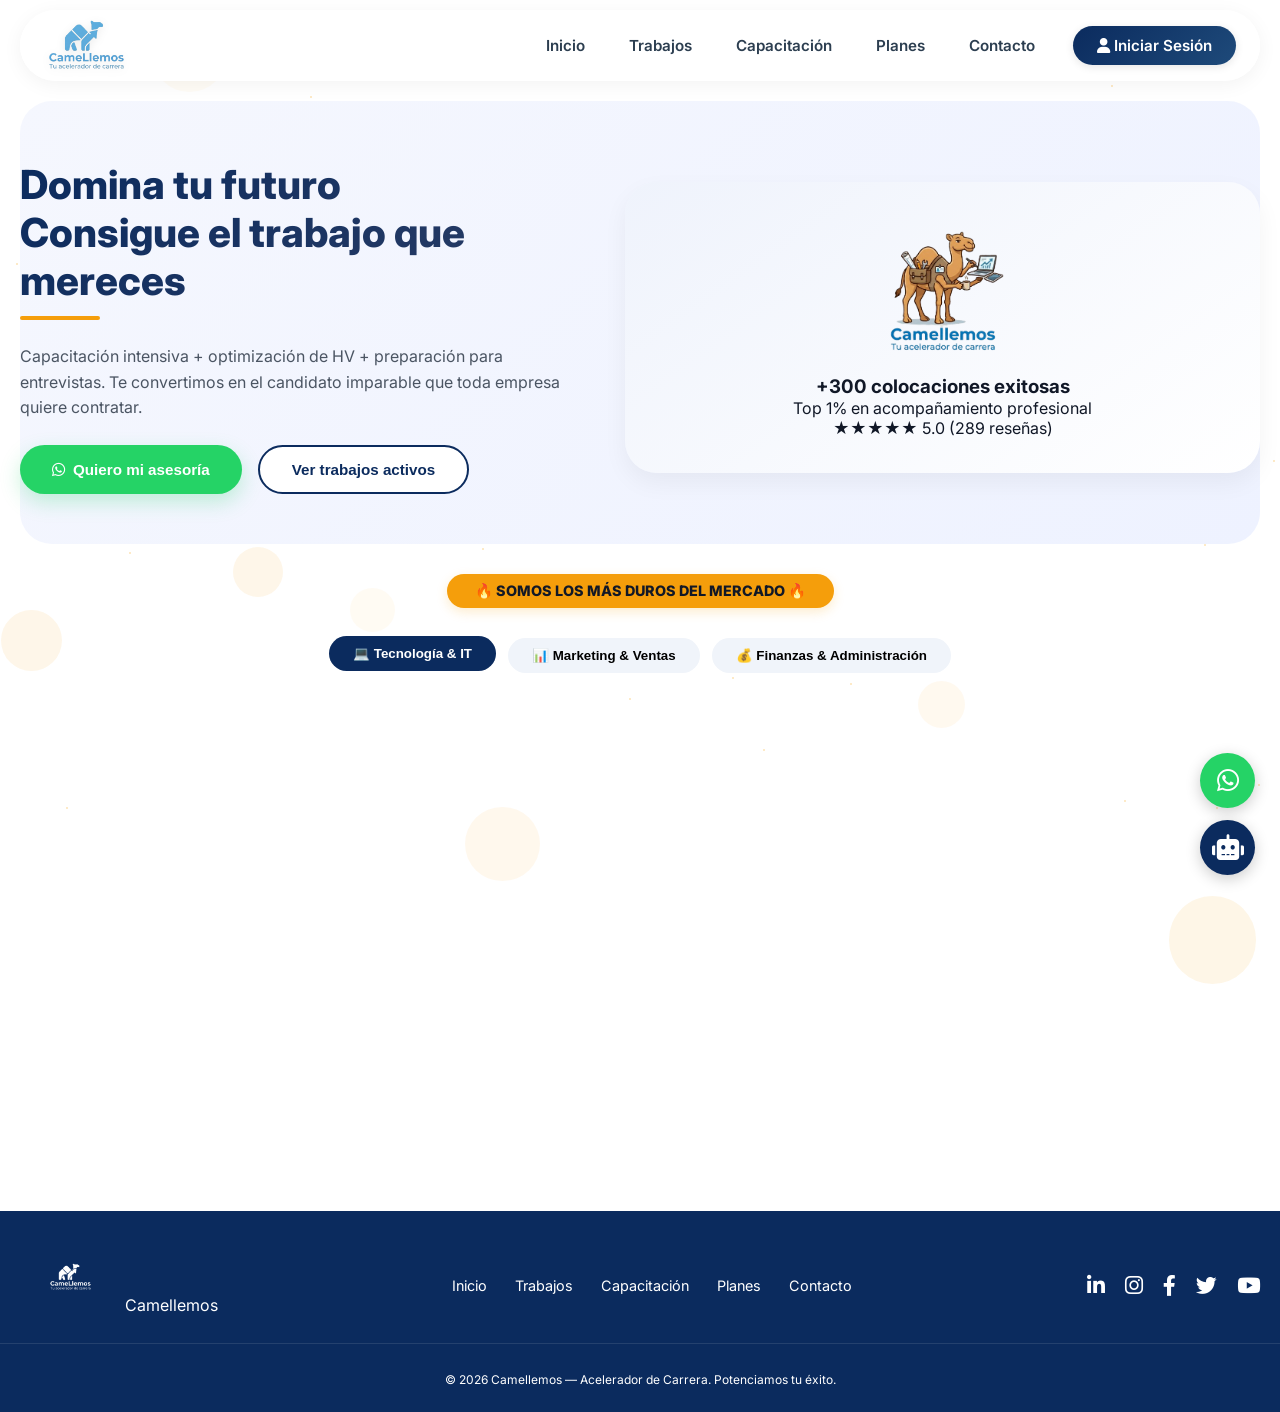
==== commit 333b75d6: "Actualizar index.html" ====
--- a/index.html
+++ b/index.html
@@ -177,17 +177,14 @@
     </main>
 
     <!-- PÁGINA TRABAJOS -->
-    <div id="page-trabajos" class="page">
-    <div class="jobs-section">
-        <h2 class="section-title"><i class="fab fa-linkedin"></i> Ofertas destacadas LinkedIn</h2>
-        <div class="career-selector" id="careerSelector">
-            <button class="career-btn active" data-career="tecnologia">💻 Tecnología & IT</button>
-            <button class="career-btn" data-career="marketing">📊 Marketing & Ventas</button>
-            <button class="career-btn" data-career="finanzas">💰 Finanzas & Administración</button>
-        </div>
-        <div id="jobsContainer" class="jobs-list">
-            <div style="text-align:center; padding:30px;">Cargando oportunidades...</div>
-        </div>
+  <div class="career-selector" id="careerSelector">
+    <button class="career-btn active" data-career="tecnologia">💻 Tecnología & IT</button>
+    <button class="career-btn" data-career="marketing">📊 Marketing & Ventas</button>
+    <button class="career-btn" data-career="finanzas">💰 Finanzas & Administración</button>
+</div>
+<div id="jobsContainer" class="jobs-list">
+    <!-- Aquí se cargarán las ofertas -->
+</div>
     </div>
 </div>
 
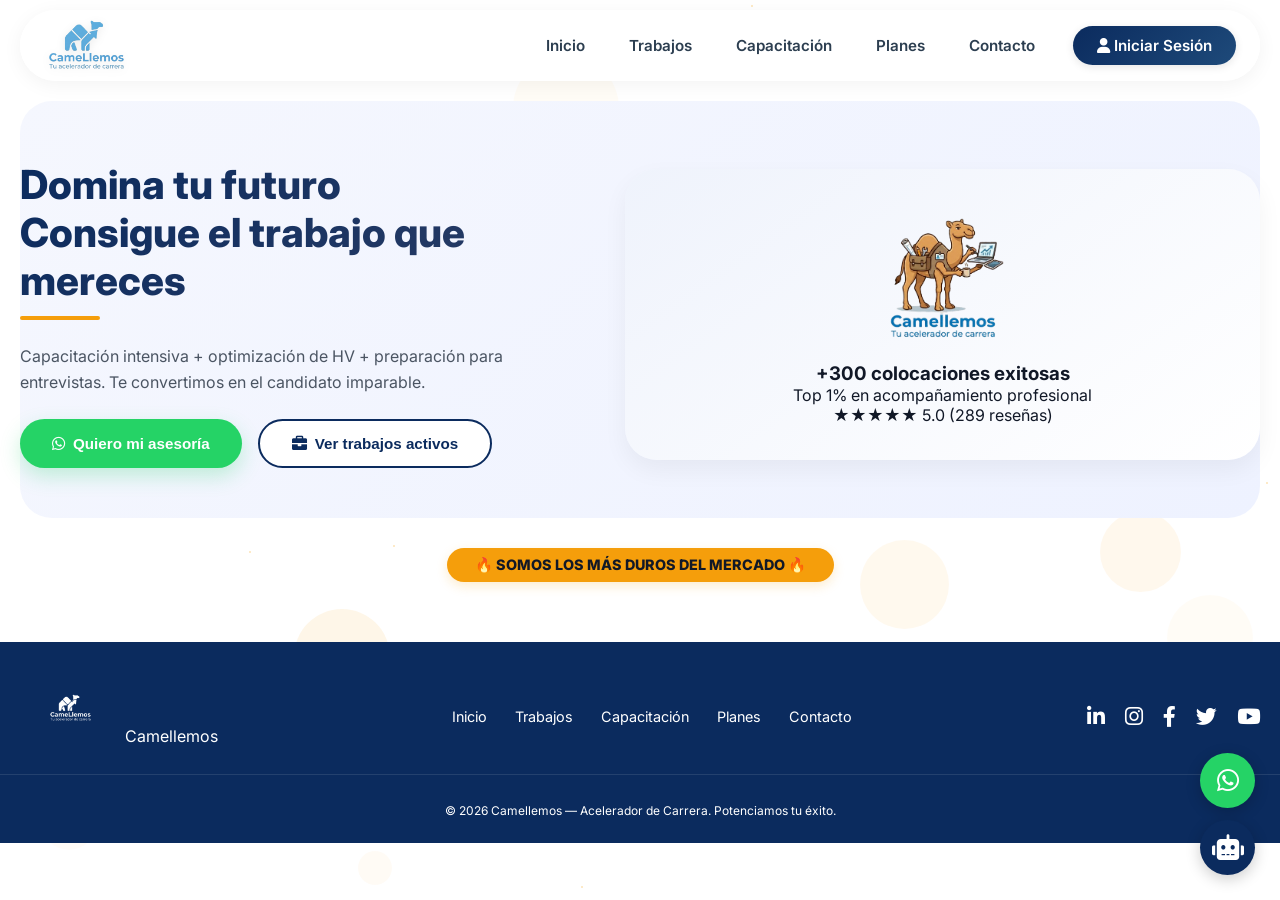
==== commit 92d541d0: "Actualizar index.html" ====
--- a/index.html
+++ b/index.html
@@ -3,63 +3,34 @@
 <head>
     <meta charset="UTF-8">
     <meta name="viewport" content="width=device-width, initial-scale=1.0, user-scalable=yes, viewport-fit=cover">
-    
-    <!-- Título SEO (único y descriptivo, menos de 60 caracteres) -->
     <title>Camellemos | Acelerador de Carrera y Capacitación Profesional</title>
     
-    <!-- Meta descripción (máx. 155 caracteres) -->
-    <meta name="description" content="Capacitación intensiva, revisión de HV con IA, entrevistas mock y outsourcing laboral. +300 colocaciones exitosas. ¡Impulsa tu carrera!">
-    
-    <!-- Palabras clave (opcional pero recomendado) -->
-    <meta name="keywords" content="Camellemos, empleo, trabajo, hoja de vida, entrevistas, outsourcing, capacitación laboral, Colombia">
-    
-    <!-- Autor -->
-    <meta name="author" content="Camellemos">
-    
-    <!-- Robots: index, follow (por defecto) -->
-    <meta name="robots" content="index, follow">
-    
-    <!-- Open Graph (para redes sociales) -->
-    <meta property="og:title" content="Camellemos | Acelerador de Carrera">
-    <meta property="og:description" content="Capacitación intensiva + optimización de HV + preparación para entrevistas. +300 colocaciones exitosas.">
-    <meta property="og:image" content="https://tudominio.com/assets/images/logo-camello.png">
-    <meta property="og:url" content="https://tudominio.com">
-    <meta property="og:type" content="website">
-    <meta property="og:locale" content="es_CO">
-    
-    <!-- Twitter Card -->
-    <meta name="twitter:card" content="summary_large_image">
-    <meta name="twitter:title" content="Camellemos | Acelerador de Carrera">
-    <meta name="twitter:description" content="Capacitación y outsourcing profesional para conseguir el trabajo que mereces.">
-    <meta name="twitter:image" content="https://tudominio.com/assets/images/logo-camello.png">
-    
-    <!-- Canonical URL (ajústalo cuando subas a producción) -->
-    <link rel="canonical" href="https://tudominio.com">
-    
-    <!-- Favicon (agrega uno si tienes) -->
-    <!-- <link rel="icon" type="image/png" href="assets/images/favicon.png"> -->
-    
-    <!-- Hojas de estilo externas -->
+    <!-- Font Awesome 6 -->
     <link rel="stylesheet" href="https://cdnjs.cloudflare.com/ajax/libs/font-awesome/6.0.0-beta3/css/all.min.css">
+    
+    <!-- Google Fonts -->
     <link href="https://fonts.googleapis.com/css2?family=Inter:opsz,wght@14..32,300;14..32,400;14..32,600;14..32,700;14..32,800&family=Poppins:wght@500;600;700;800&display=swap" rel="stylesheet">
+    
+    <!-- CSS principal -->
     <link rel="stylesheet" href="assets/css/styles.css">
 </head>
 <body>
 
-<!-- Botones flotantes -->
 <div class="float-buttons">
-    <div class="whatsapp-float" id="whatsappFloatBtn" aria-label="Contactar por WhatsApp"><i class="fab fa-whatsapp"></i></div>
-    <div class="chatbot-float" id="chatbotFloatBtn" aria-label="Abrir chatbot de ayuda"><i class="fas fa-robot"></i></div>
-</div>
-
-<!-- Modal Login / Registro -->
-<div id="loginModal" class="login-modal" aria-hidden="true">
+    <div class="whatsapp-float" id="whatsappFloatBtn"><i class="fab fa-whatsapp"></i></div>
+    <div class="chatbot-float" id="chatbotFloatBtn"><i class="fas fa-robot"></i></div>
+</div>
+
+<!-- Modal Login / Registro (nuevo diseño) -->
+<div id="loginModal" class="login-modal">
     <div class="login-card">
-        <span class="close-modal" id="closeLoginModal" aria-label="Cerrar modal">&times;</span>
-        
+        <span class="close-modal" id="closeLoginModal">&times;</span>
+        
+        <!-- Formulario de Inicio de Sesión -->
         <div id="loginPanel" class="login-panel active">
             <h2>Welcome back!</h2>
             <p class="subtitle">Don't have an account? <a href="#" id="showRegisterLink">Sign up</a></p>
+            
             <form id="loginForm" class="login-form">
                 <div class="input-group">
                     <input type="email" id="loginEmail" placeholder="Email address" required>
@@ -77,9 +48,11 @@
             </form>
         </div>
         
+        <!-- Formulario de Registro -->
         <div id="registerPanel" class="login-panel">
             <h2>Create account</h2>
             <p class="subtitle">Already have an account? <a href="#" id="showLoginLink">Sign in</a></p>
+            
             <form id="registerForm" class="login-form">
                 <div class="input-group">
                     <input type="text" id="regName" placeholder="Full name" required>
@@ -101,10 +74,10 @@
 </div>
 
 <!-- Chatbot Widget -->
-<div class="chatbot-widget" id="chatbotWidget" aria-label="Ventana de chat asistente">
+<div class="chatbot-widget" id="chatbotWidget">
     <div class="chatbot-header">
         <h3><i class="fas fa-robot"></i> Camellemos AI</h3>
-        <button class="close-chat" id="closeChatBtn" aria-label="Cerrar chat">&times;</button>
+        <button class="close-chat" id="closeChatBtn">&times;</button>
     </div>
     <div class="chat-messages" id="chatMessages">
         <div class="message bot">🐪 ¡Hola! Soy el asistente de Camellemos. ¿En qué puedo ayudarte?</div>
@@ -118,7 +91,7 @@
     </div>
     <div class="chat-input-area">
         <input type="text" id="chatInput" placeholder="Escribe tu pregunta...">
-        <button id="sendChatBtn" aria-label="Enviar mensaje"><i class="fas fa-paper-plane"></i></button>
+        <button id="sendChatBtn"><i class="fas fa-paper-plane"></i></button>
     </div>
 </div>
 
@@ -126,158 +99,133 @@
     <!-- Overlay para menú móvil -->
     <div class="menu-overlay" id="menuOverlay"></div>
     
-    <!-- Navbar principal -->
-    <nav class="navbar" aria-label="Navegación principal">
+    <nav class="navbar">
         <div class="logo-container">
-            <a href="javascript:void(0)" class="logo" id="navInicioBtn" aria-label="Ir a inicio">
-                <img src="assets/images/logo-camello.png" alt="Logo Camellemos – Acelerador de Carrera" class="logo-img">
+            <a href="javascript:void(0)" class="logo" id="navInicioBtn">
+                <img src="assets/images/logo-camello.png" alt="Camellemos" class="logo-img">
             </a>
         </div>
         
-        <div class="menu-toggle" id="mobileMenuToggle" aria-label="Menú móvil" role="button" tabindex="0">
+        <div class="menu-toggle" id="mobileMenuToggle">
             <i class="fas fa-bars"></i>
         </div>
         
-        <div class="nav-links" id="navLinks" aria-label="Enlaces de navegación">
-    <button id="navInicioBtnMenu" aria-label="Ir a inicio">Inicio</button>
-    <button id="navTrabajosBtn" aria-label="Ver ofertas de trabajo">Trabajos</button>
-            <button id="navCapacitacionBtn" aria-label="Ver planes de capacitación">Capacitación</button>
-            <button id="navPlanesBtn" aria-label="Ver planes y precios">Planes</button>
-            <button id="navContactoBtn" aria-label="Contactar con el equipo">Contacto</button>
-            <button id="loginNavBtn" class="btn-login-nav" aria-label="Iniciar sesión"><i class="fas fa-user"></i> Iniciar Sesión</button>
-            <div id="userMenu" style="display:none;" class="user-avatar" aria-label="Menú de usuario"><i class="fas fa-user-circle"></i><span id="userNameDisplay">Usuario</span></div>
+        <div class="nav-links" id="navLinks">
+            <button id="navInicioBtnMenu">Inicio</button>
+            <button id="navTrabajosBtn">Trabajos</button>
+            <button id="navCapacitacionBtn">Capacitación</button>
+            <button id="navPlanesBtn">Planes</button>
+            <button id="navContactoBtn">Contacto</button>
+            <button id="loginNavBtn" class="btn-login-nav"><i class="fas fa-user"></i> Iniciar Sesión</button>
+            <div id="userMenu" style="display:none;" class="user-avatar"><i class="fas fa-user-circle"></i><span id="userNameDisplay">Usuario</span></div>
         </div>
     </nav>
 
-    <!-- PÁGINA INICIO (estructura semántica) -->
-    <main id="page-inicio" class="page">
-        <section class="hero" aria-labelledby="hero-title">
+    <!-- PÁGINA INICIO -->
+    <div id="page-inicio" class="page">
+        <div class="hero">
             <div class="hero-left">
-                <h1 id="hero-title">Domina tu futuro<br>Consigue el trabajo que mereces</h1>
-                <p>Capacitación intensiva + optimización de HV + preparación para entrevistas. Te convertimos en el candidato imparable que toda empresa quiere contratar.</p>
+                <h1>Domina tu futuro<br>Consigue el trabajo que mereces</h1>
+                <p>Capacitación intensiva + optimización de HV + preparación para entrevistas. Te convertimos en el candidato imparable.</p>
                 <div class="btn-group">
-                    <button class="btn-primary" id="heroWhatsappBtn" aria-label="Contactar por WhatsApp para asesoría"><i class="fab fa-whatsapp"></i> Quiero mi asesoría</button>
-                    <button class="btn-secondary" id="heroToJobsBtn" aria-label="Ver ofertas de trabajo activas">Ver trabajos activos</button>
+                    <button class="btn-primary" id="heroWhatsappBtn"><i class="fab fa-whatsapp"></i> Quiero mi asesoría</button>
+                    <button class="btn-secondary" id="heroToJobsBtn"><i class="fas fa-briefcase"></i> Ver trabajos activos</button>
                 </div>
             </div>
             <div class="hero-right">
                 <div class="camel-emoji">
-                    <img src="assets/images/camello-illustration.png" alt="Ilustración de camello - símbolo de Camellemos" class="hero-illustration">
+                    <img src="assets/images/camello-illustration.png" alt="Camellemos" class="hero-illustration">
                 </div>
                 <h3>+300 colocaciones exitosas</h3>
                 <p>Top 1% en acompañamiento profesional</p>
-                <div class="stars" aria-label="Calificación 5 estrellas">★★★★★ 5.0 (289 reseñas)</div>
-            </div>
-        </section>
-        
-        <div class="badge-hard" aria-label="Sello de calidad">
-            <span>🔥 SOMOS LOS MÁS DUROS DEL MERCADO 🔥</span>
-        </div>
-        
-    </main>
+                <div class="stars">★★★★★ 5.0 (289 reseñas)</div>
+            </div>
+        </div>
+        <div class="badge-hard"><span>🔥 SOMOS LOS MÁS DUROS DEL MERCADO 🔥</span></div>
+    </div>
 
     <!-- PÁGINA TRABAJOS -->
-  <div class="career-selector" id="careerSelector">
-    <button class="career-btn active" data-career="tecnologia">💻 Tecnología & IT</button>
-    <button class="career-btn" data-career="marketing">📊 Marketing & Ventas</button>
-    <button class="career-btn" data-career="finanzas">💰 Finanzas & Administración</button>
-</div>
-<div id="jobsContainer" class="jobs-list">
-    <!-- Aquí se cargarán las ofertas -->
-</div>
-    </div>
-</div>
+    <div id="page-trabajos" class="page">
+        <div class="jobs-section">
+            <h2 class="section-title"><i class="fab fa-linkedin"></i> Ofertas destacadas LinkedIn</h2>
+            <div class="career-selector" id="careerSelector">
+                <button class="career-btn active" data-career="tecnologia">💻 Tecnología & IT</button>
+                <button class="career-btn" data-career="marketing">📊 Marketing & Ventas</button>
+                <button class="career-btn" data-career="finanzas">💰 Finanzas & Administración</button>
+            </div>
+            <div id="jobsContainer" class="jobs-list">
+                <div style="text-align:center; padding:30px;">Cargando oportunidades...</div>
+            </div>
+        </div>
+    </div>
 
     <!-- PÁGINA CAPACITACIÓN -->
     <div id="page-capacitacion" class="page">
-        <section class="services-section" aria-labelledby="services-title">
-            <h2 id="services-title" class="section-title">📚 Potencia tu perfil profesional</h2>
-            <div class="services-grid">
-                <article class="service-card">
-                    <i class="fas fa-file-alt" aria-hidden="true"></i>
-                    <h3>Revisión HV con IA</h3>
-                    <p>Análisis ATS + optimización automática para pasar filtros.</p>
-                </article>
-                <article class="service-card">
-                    <i class="fas fa-comments" aria-hidden="true"></i>
-                    <h3>Entrevistas Mock</h3>
-                    <p>Simulaciones reales con feedback de reclutadores expertos.</p>
-                </article>
-                <article class="service-card">
-                    <i class="fas fa-chart-line" aria-hidden="true"></i>
-                    <h3>Outsourcing Élite</h3>
-                    <p>Te postulamos a +50 vacantes estratégicas por mes.</p>
-                </article>
-                <article class="service-card">
-                    <i class="fas fa-brain" aria-hidden="true"></i>
-                    <h3>Mentalidad Ganadora</h3>
-                    <p>Negociación salarial y storytelling para destacar.</p>
-                </article>
-            </div>
-            <div id="premiumMaterialsContainer"></div>
-            <div style="text-align:center; margin:30px 0;">
-                <button class="btn-primary" id="capacitacionToPlanesBtn" aria-label="Ver planes de suscripción">ACCEDER A PLAN COMPLETO</button>
-            </div>
-        </section>
+        <h2 class="section-title">📚 Potencia tu perfil profesional</h2>
+        <div class="services-grid">
+            <div class="service-card"><i class="fas fa-file-alt"></i><h3>Revisión HV con IA</h3><p>Análisis ATS + optimización automática para pasar filtros.</p></div>
+            <div class="service-card"><i class="fas fa-comments"></i><h3>Entrevistas Mock</h3><p>Simulaciones reales con feedback de reclutadores expertos.</p></div>
+            <div class="service-card"><i class="fas fa-chart-line"></i><h3>Outsourcing Élite</h3><p>Te postulamos a +50 vacantes estratégicas por mes.</p></div>
+            <div class="service-card"><i class="fas fa-brain"></i><h3>Mentalidad Ganadora</h3><p>Negociación salarial y storytelling para destacar.</p></div>
+        </div>
+        <div id="premiumMaterialsContainer"></div>
+        <div style="text-align:center; margin:30px 0;">
+            <button class="btn-primary" id="capacitacionToPlanesBtn"><i class="fas fa-rocket"></i> ACCEDER A PLAN COMPLETO</button>
+        </div>
     </div>
 
     <!-- PÁGINA PLANES -->
     <div id="page-planes" class="page">
-        <section class="pricing-section" aria-labelledby="pricing-title">
-            <div class="pricing-card">
-                <i class="fas fa-crown" aria-hidden="true"></i>
-                <h2 id="pricing-title">Plan Élite Camellemos</h2>
-                <p>Capacitación completa + IA de postulación + acompañamiento personalizado hasta tu primer trabajo.</p>
-                <div class="price">$49 <span>/mes</span></div>
-                <p class="guarantee">✅ Garantía de satisfacción · Cancelación flexible</p>
-            </div>
-        </section>
+        <div class="pricing-card">
+            <i class="fas fa-crown"></i>
+            <h2>Plan Élite Camellemos</h2>
+            <p>Capacitación completa + IA de postulación + acompañamiento personalizado hasta tu primer trabajo.</p>
+            <div class="price">$49 <span>/mes</span></div>
+            <p class="guarantee">✅ Garantía de satisfacción · Cancelación flexible</p>
+        </div>
     </div>
 
     <!-- PÁGINA CONTACTO -->
     <div id="page-contacto" class="page">
-        <section class="contact-section" aria-labelledby="contact-title">
-            <div class="contact-box">
-                <i class="fas fa-camel" aria-hidden="true"></i>
-                <h1 id="contact-title">¿Listo para transformar tu carrera?</h1>
-                <p>Nuestros asesores expertos te guiarán paso a paso para conseguir el trabajo de tus sueños.</p>
-                <button id="contactWhatsappBtn" class="whatsapp-btn" aria-label="Abrir WhatsApp para contacto"><i class="fab fa-whatsapp"></i> CHATEAR AHORA</button>
-                <p class="response-time">✅ Respuesta en menos de 5 minutos · Asesoría 100% personalizada</p>
-            </div>
-            <div class="social-section">
-                <h3><i class="fas fa-share-alt" aria-hidden="true"></i> Conéctate con nosotros</h3>
-                <div class="social-icons">
-                    <a href="#" class="social-icon" id="socialLinkedin" target="_blank" rel="noopener noreferrer" aria-label="LinkedIn"><i class="fab fa-linkedin-in"></i></a>
-                    <a href="#" class="social-icon" id="socialInstagram" target="_blank" rel="noopener noreferrer" aria-label="Instagram"><i class="fab fa-instagram"></i></a>
-                    <a href="#" class="social-icon" id="socialFacebook" target="_blank" rel="noopener noreferrer" aria-label="Facebook"><i class="fab fa-facebook-f"></i></a>
-                    <a href="#" class="social-icon" id="socialTwitter" target="_blank" rel="noopener noreferrer" aria-label="Twitter"><i class="fab fa-twitter"></i></a>
-                    <a href="#" class="social-icon" id="socialYoutube" target="_blank" rel="noopener noreferrer" aria-label="YouTube"><i class="fab fa-youtube"></i></a>
-                </div>
-            </div>
-        </section>
-    </div>
-</div>
-
-<!-- Footer optimizado para SEO -->
+        <div class="contact-box">
+            <i class="fas fa-camel"></i>
+            <h1>¿Listo para transformar tu carrera?</h1>
+            <p>Nuestros asesores expertos te guiarán paso a paso para conseguir el trabajo de tus sueños.</p>
+            <button id="contactWhatsappBtn" class="whatsapp-btn"><i class="fab fa-whatsapp"></i> CHATEAR AHORA</button>
+            <p class="response-time">✅ Respuesta en menos de 5 minutos · Asesoría 100% personalizada</p>
+        </div>
+        <div class="social-section">
+            <h3><i class="fas fa-share-alt"></i> Conéctate con nosotros</h3>
+            <div class="social-icons">
+                <a href="#" class="social-icon" id="socialLinkedin"><i class="fab fa-linkedin-in"></i></a>
+                <a href="#" class="social-icon" id="socialInstagram"><i class="fab fa-instagram"></i></a>
+                <a href="#" class="social-icon" id="socialFacebook"><i class="fab fa-facebook-f"></i></a>
+                <a href="#" class="social-icon" id="socialTwitter"><i class="fab fa-twitter"></i></a>
+                <a href="#" class="social-icon" id="socialYoutube"><i class="fab fa-youtube"></i></a>
+            </div>
+        </div>
+    </div>
+</div>
+
 <footer>
     <div class="footer-content">
         <div class="footer-logo-area">
-            <img src="assets/images/IMG_7500.png" alt="Camellemos – Acelerador de Carrera" class="footer-logo-img">
+            <img src="assets/images/IMG_7500.png" alt="Camellemos" class="footer-logo-img">
             <span class="footer-brand">Camellemos</span>
         </div>
-        <div class="footer-links" aria-label="Enlaces del pie de página">
+        <div class="footer-links">
             <a href="javascript:void(0)" id="footerInicioBtn">Inicio</a>
             <a href="javascript:void(0)" id="footerTrabajosBtn">Trabajos</a>
             <a href="javascript:void(0)" id="footerCapacitacionBtn">Capacitación</a>
             <a href="javascript:void(0)" id="footerPlanesBtn">Planes</a>
             <a href="javascript:void(0)" id="footerContactoBtn">Contacto</a>
         </div>
-        <div class="footer-social" aria-label="Redes sociales">
-            <a href="#" id="footerLinkedin" target="_blank" rel="noopener noreferrer" aria-label="LinkedIn"><i class="fab fa-linkedin-in"></i></a>
-            <a href="#" id="footerInstagram" target="_blank" rel="noopener noreferrer" aria-label="Instagram"><i class="fab fa-instagram"></i></a>
-            <a href="#" id="footerFacebook" target="_blank" rel="noopener noreferrer" aria-label="Facebook"><i class="fab fa-facebook-f"></i></a>
-            <a href="#" id="footerTwitter" target="_blank" rel="noopener noreferrer" aria-label="Twitter"><i class="fab fa-twitter"></i></a>
-            <a href="#" id="footerYoutube" target="_blank" rel="noopener noreferrer" aria-label="YouTube"><i class="fab fa-youtube"></i></a>
+        <div class="footer-social">
+            <a href="#" id="footerLinkedin"><i class="fab fa-linkedin-in"></i></a>
+            <a href="#" id="footerInstagram"><i class="fab fa-instagram"></i></a>
+            <a href="#" id="footerFacebook"><i class="fab fa-facebook-f"></i></a>
+            <a href="#" id="footerTwitter"><i class="fab fa-twitter"></i></a>
+            <a href="#" id="footerYoutube"><i class="fab fa-youtube"></i></a>
         </div>
     </div>
     <div class="footer-copy">
@@ -285,36 +233,6 @@
     </div>
 </footer>
 
-<!-- Scripts -->
 <script src="assets/js/main.js"></script>
-
-<!-- Datos estructurados JSON-LD para SEO (organización) -->
-<script type="application/ld+json">
-{
-    "@context": "https://schema.org",
-    "@type": "Organization",
-    "name": "Camellemos",
-    "alternateName": "Acelerador de Carrera",
-    "url": "https://tudominio.com",
-    "logo": "https://tudominio.com/assets/images/logo-camello.png",
-    "description": "Capacitación intensiva, revisión de hoja de vida con IA, entrevistas mock y outsourcing laboral para profesionales en Colombia.",
-    "sameAs": [
-        "https://www.linkedin.com/company/camellando",
-        "https://www.instagram.com/camellando",
-        "https://www.facebook.com/camellando",
-        "https://twitter.com/camellando",
-        "https://www.youtube.com/@camellando"
-    ],
-    "contactPoint": {
-        "@type": "ContactPoint",
-        "telephone": "+573177366474",
-        "contactType": "customer service",
-        "areaServed": "CO",
-        "availableLanguage": ["Spanish", "English"]
-    },
-    "foundingDate": "2025",
-    "slogan": "Potenciamos tu éxito profesional"
-}
-</script>
 </body>
 </html>
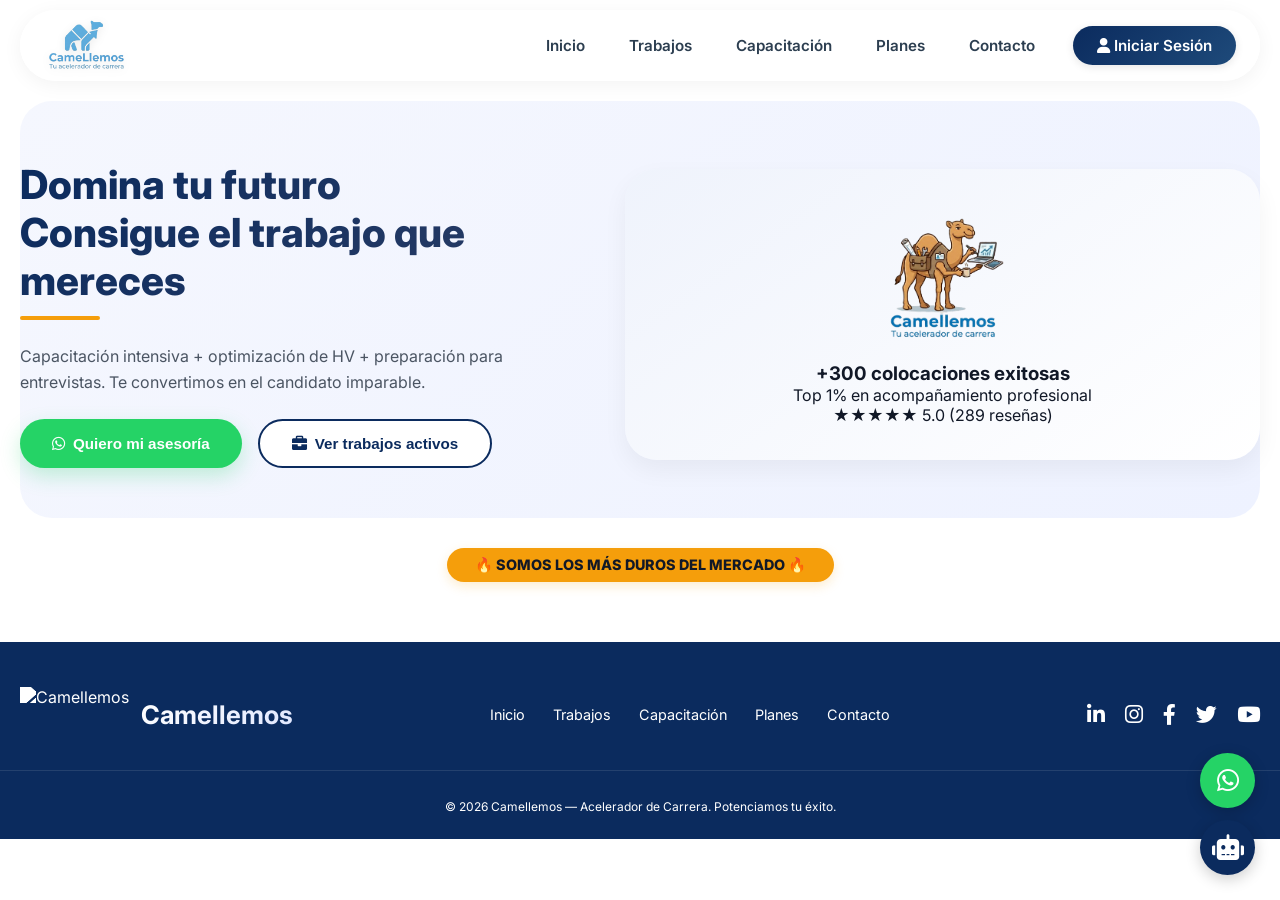
==== commit c328bac2: "Update index.html" ====
--- a/index.html
+++ b/index.html
@@ -210,7 +210,7 @@
 <footer>
     <div class="footer-content">
         <div class="footer-logo-area">
-            <img src="assets/images/IMG_7500.png" alt="Camellemos" class="footer-logo-img">
+            <img src="assets/images/logo-camello-blanco.png" alt="Camellemos" class="footer-logo-img">
             <span class="footer-brand">Camellemos</span>
         </div>
         <div class="footer-links">
@@ -235,4 +235,4 @@
 
 <script src="assets/js/main.js"></script>
 </body>
-</html>+</html>
--- a/assets/css/styles.css
+++ b/assets/css/styles.css
@@ -107,7 +107,6 @@
     box-shadow: 0 4px 12px rgba(245,158,11,0.3);
 }
 
-/* Enlaces de navegación */
 .nav-links {
     display: flex;
     align-items: center;
@@ -335,14 +334,6 @@
     transform: translateY(-3px);
     box-shadow: 0 8px 20px rgba(11,43,94,0.2);
 }
-/* Mejora de botones: efecto de elevación más suave */
-.btn-primary, .btn-secondary, .login-btn, .whatsapp-btn {
-    transition: all 0.3s cubic-bezier(0.2, 0.9, 0.4, 1.1);
-}
-
-.btn-primary:active, .btn-secondary:active, .login-btn:active, .whatsapp-btn:active {
-    transform: scale(0.98);
-}
 
 .badge-hard { text-align: center; margin: 30px 0; }
 .badge-hard span {
@@ -519,23 +510,6 @@
 .pricing-card i { font-size: 3rem; color: #F59E0B; margin-bottom: 16px; }
 .price { font-size: 3rem; font-weight: 800; color: #0B2B5E; margin: 20px 0; }
 .price span { font-size: 1rem; font-weight: 400; }
-.btn-pay {
-    background: #0B2B5E;
-    color: white;
-    width: 100%;
-    padding: 16px;
-    border-radius: 50px;
-    font-weight: 700;
-    font-size: 1rem;
-    cursor: pointer;
-    transition: all 0.3s ease;
-    border: none;
-}
-.btn-pay:hover {
-    background: #F59E0B;
-    color: #0B2B5E;
-    transform: translateY(-2px);
-}
 .guarantee { margin-top: 20px; font-size: 0.8rem; color: #6c757d; }
 
 /* ========== CONTACTO ========== */
@@ -629,14 +603,26 @@
     gap: 25px;
 }
 
-.footer-logo {
-    display: flex;
-    align-items: center;
-    gap: 10px;
-    font-size: 1.3rem;
-    font-weight: 800;
-}
-.footer-logo i { color: #F59E0B; font-size: 1.6rem; }
+.footer-logo-area {
+    display: flex;
+    align-items: center;
+    gap: 12px;
+}
+
+.footer-logo-img {
+    height: 55px;
+    width: auto;
+    filter: brightness(0) invert(1);
+}
+
+.footer-brand {
+    font-size: 1.6rem;
+    font-weight: 700;
+    background: linear-gradient(135deg, #FFFFFF, #E0E7FF);
+    -webkit-background-clip: text;
+    background-clip: text;
+    color: transparent;
+}
 
 .footer-links {
     display: flex;
@@ -663,14 +649,7 @@
     font-size: 0.75rem;
 }
 
-.footer-logo-img {
-    height: 55px;
-    width: auto;
-    max-width: none;
-    filter: brightness(0) invert(1);
-}
-
-/* ========== MODAL LOGIN / REGISTRO (CORREGIDO Y AISLADO) ========== */
+/* ========== MODAL LOGIN / REGISTRO ========== */
 .login-modal {
     display: none;
     position: fixed;
@@ -833,31 +812,6 @@
         opacity: 1;
         transform: scale(1);
     }
-}
-
-/* ========== OTROS MODALES (pago, etc.) ========== */
-.modal {
-    display: none;
-    position: fixed;
-    top: 0;
-    left: 0;
-    width: 100%;
-    height: 100%;
-    background: rgba(0,0,0,0.75);
-    backdrop-filter: blur(5px);
-    align-items: center;
-    justify-content: center;
-    z-index: 1010;
-}
-
-.modal-content {
-    background: white;
-    border-radius: 32px;
-    max-width: 450px;
-    width: 90%;
-    padding: 35px;
-    animation: modalFadeIn 0.3s ease;
-    text-align: center;
 }
 
 /* ========== CHATBOT ========== */
@@ -972,7 +926,7 @@
 }
 .chat-input-area button:hover { background: #e67e22; }
 
-/* ========== OVERLAY (fondo oscuro) - DETRÁS del menú ========== */
+/* ========== OVERLAY ========== */
 .menu-overlay {
     display: none;
     position: fixed;
@@ -1054,17 +1008,10 @@
     .chatbot-widget { width: 320px; right: 15px; }
     .hero-illustration { max-width: 180px; }
     .footer-logo-img { height: 45px; }
-    .login-card {
-        padding: 28px 20px;
-    }
-    .login-panel h2 {
-        font-size: 1.5rem;
-    }
-    .form-options {
-        flex-direction: column;
-        gap: 10px;
-        align-items: flex-start;
-    }
+    .footer-brand { font-size: 1.3rem; }
+    .login-card { padding: 28px 20px; }
+    .login-panel h2 { font-size: 1.5rem; }
+    .form-options { flex-direction: column; gap: 10px; align-items: flex-start; }
 }
 
 @media (max-width: 480px) {
@@ -1115,37 +1062,3 @@
     50% { transform: translateY(-30px) scale(1.5); opacity: 0.6; }
     100% { transform: translateY(0px) scale(1); opacity: 0.3; }
 }
-/* ========== ANIMACIONES AL SCROLL (FADE-IN) ========== */
-.fade-up {
-    opacity: 0;
-    transform: translateY(30px);
-    transition: opacity 0.6s ease, transform 0.6s ease;
-}
-
-.fade-up.visible {
-    opacity: 1;
-    transform: translateY(0);
-}
-
-/* Aplicamos la animación a los elementos principales */
-.service-card, .job-card, .pricing-card, .contact-box, .social-section {
-    opacity: 0;
-    transform: translateY(30px);
-    transition: opacity 0.6s ease, transform 0.6s ease;
-}
-
-.service-card.visible, .job-card.visible, .pricing-card.visible,
-.contact-box.visible, .social-section.visible {
-    opacity: 1;
-    transform: translateY(0);
-}
-
-/* Retrasos para efecto cascada */
-.service-card:nth-child(1) { transition-delay: 0.05s; }
-.service-card:nth-child(2) { transition-delay: 0.1s; }
-.service-card:nth-child(3) { transition-delay: 0.15s; }
-.service-card:nth-child(4) { transition-delay: 0.2s; }
-
-.job-card:nth-child(1) { transition-delay: 0.05s; }
-.job-card:nth-child(2) { transition-delay: 0.1s; }
-.job-card:nth-child(3) { transition-delay: 0.15s; }
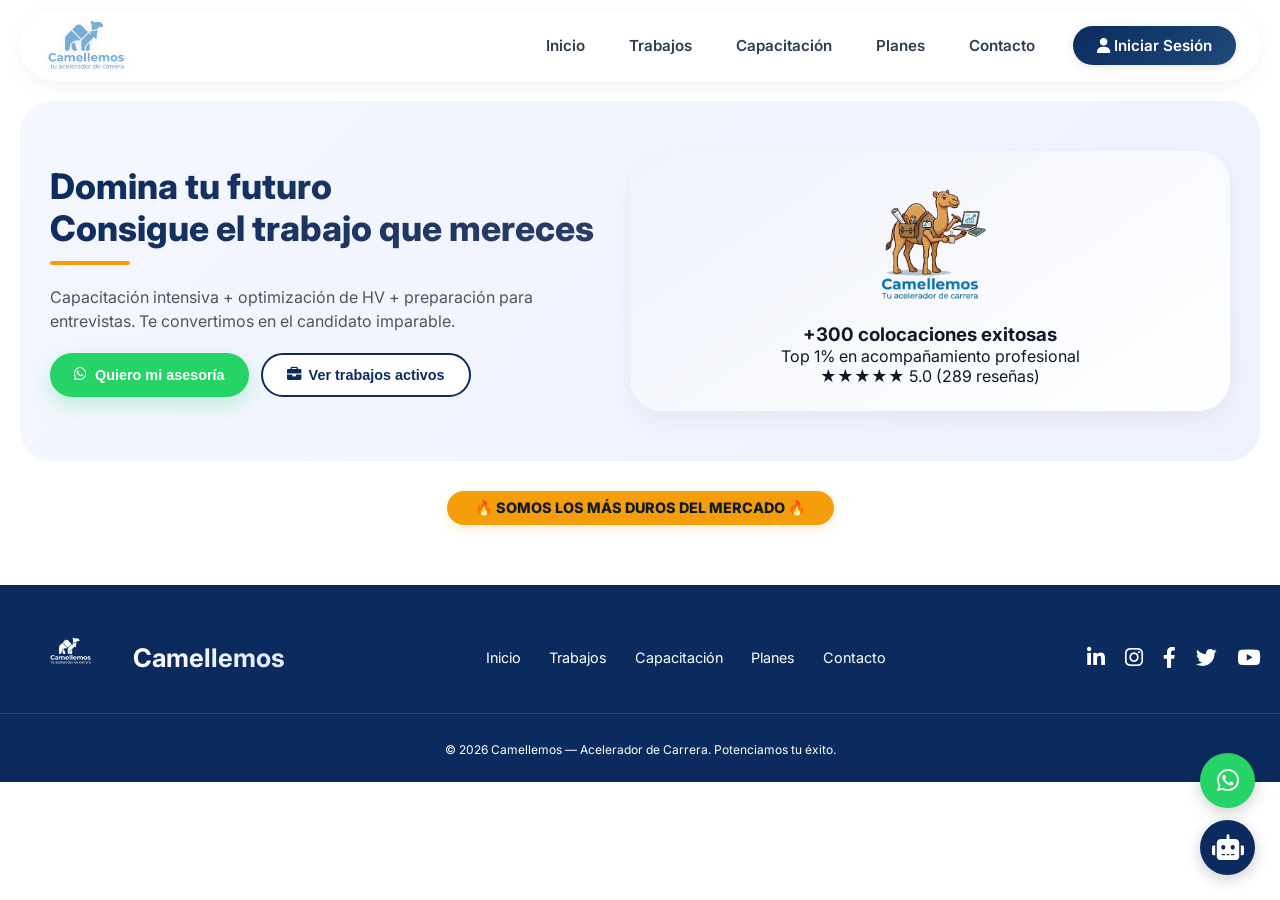
==== commit cadde682: "Update index.html" ====
--- a/index.html
+++ b/index.html
@@ -15,6 +15,24 @@
     <link rel="stylesheet" href="assets/css/styles.css">
 </head>
 <body>
+
+<!-- Verificación de sesión de administrador (redirige al dashboard si ya está logueado) -->
+<script>
+    (function() {
+        const currentUser = localStorage.getItem('camellando_user');
+        if (currentUser) {
+            try {
+                const userData = JSON.parse(currentUser);
+                if (userData.rol === 'admin') {
+                    console.log('Admin detectado, redirigiendo al dashboard...');
+                    window.location.href = 'dashboard.html';
+                }
+            } catch(e) {
+                console.error('Error al parsear usuario:', e);
+            }
+        }
+    })();
+</script>
 
 <div class="float-buttons">
     <div class="whatsapp-float" id="whatsappFloatBtn"><i class="fab fa-whatsapp"></i></div>
--- a/assets/css/styles.css
+++ b/assets/css/styles.css
@@ -84,7 +84,6 @@
     filter: drop-shadow(0 4px 12px rgba(245,158,11,0.3));
 }
 
-/* Botón hamburguesa */
 .menu-toggle {
     display: none;
     font-size: 1.6rem;
@@ -202,20 +201,21 @@
     z-index: 1;
 }
 
-/* ========== HERO ========== */
+/* ========== HERO CORREGIDO ========== */
 .hero {
     display: flex;
     flex-wrap: wrap;
     align-items: center;
     justify-content: space-between;
-    padding: 60px 0 50px;
-    gap: 40px;
+    padding: 50px 30px;
+    gap: 30px;
     background: linear-gradient(135deg, #f5f7fe 0%, #eef2ff 50%, #ffffff 100%);
     background-size: 200% 200%;
     animation: gradientShift 6s ease infinite;
     border-radius: 32px;
     margin: 20px 0;
     transition: all 0.3s ease;
+    overflow: hidden;
 }
 
 @keyframes gradientShift {
@@ -224,9 +224,13 @@
     100% { background-position: 0% 50%; }
 }
 
-.hero-left { flex: 1; }
+.hero-left {
+    flex: 1;
+    min-width: 250px;
+}
+
 .hero-left h1 {
-    font-size: 2.5rem;
+    font-size: 2.2rem;
     line-height: 1.2;
     font-weight: 800;
     background: linear-gradient(135deg, #0B2B5E, #2C3E66);
@@ -235,6 +239,8 @@
     color: transparent;
     position: relative;
     padding-bottom: 15px;
+    margin-bottom: 20px;
+    word-wrap: break-word;
 }
 
 .hero-left h1::after {
@@ -250,15 +256,17 @@
 
 .hero-left p {
     font-size: 1rem;
-    margin: 24px 0;
+    margin: 20px 0;
     color: #4b5563;
-    line-height: 1.6;
+    line-height: 1.5;
+    word-wrap: break-word;
 }
 
 .hero-right {
     flex: 1;
+    min-width: 240px;
     background: linear-gradient(145deg, #EFF3FC, #FFFFFF);
-    padding: 35px;
+    padding: 25px;
     border-radius: 32px;
     text-align: center;
     box-shadow: 0 10px 25px rgba(0,0,0,0.05);
@@ -266,7 +274,7 @@
 
 .hero-illustration {
     width: 100%;
-    max-width: 260px;
+    max-width: 240px;
     height: auto;
     margin: 0 auto;
     display: block;
@@ -282,11 +290,16 @@
     margin-bottom: 16px;
 }
 
-.btn-group { display: flex; gap: 16px; flex-wrap: wrap; }
+.btn-group {
+    display: flex;
+    gap: 12px;
+    flex-wrap: wrap;
+    margin-top: 10px;
+}
 
 .btn-primary, .btn-secondary {
-    padding: 14px 32px;
-    font-size: 0.95rem;
+    padding: 12px 24px;
+    font-size: 0.9rem;
     font-weight: 700;
     border-radius: 40px;
     cursor: pointer;
@@ -294,6 +307,7 @@
     display: inline-flex;
     align-items: center;
     gap: 8px;
+    white-space: nowrap;
 }
 
 .btn-primary {
@@ -944,11 +958,39 @@
     display: block;
 }
 
+/* ========== ANIMACIONES AL SCROLL ========== */
+.service-card, .job-card, .pricing-card, .contact-box, .social-section {
+    opacity: 0;
+    transform: translateY(30px);
+    transition: opacity 0.6s ease, transform 0.6s ease;
+}
+
+.service-card.visible, .job-card.visible, .pricing-card.visible,
+.contact-box.visible, .social-section.visible {
+    opacity: 1;
+    transform: translateY(0);
+}
+
+.service-card:nth-child(1) { transition-delay: 0.05s; }
+.service-card:nth-child(2) { transition-delay: 0.1s; }
+.service-card:nth-child(3) { transition-delay: 0.15s; }
+.service-card:nth-child(4) { transition-delay: 0.2s; }
+
+/* Mejora de botones: efecto de elevación más suave y clic */
+.btn-primary, .btn-secondary, .login-btn, .whatsapp-btn {
+    transition: all 0.3s cubic-bezier(0.2, 0.9, 0.4, 1.1);
+}
+
+.btn-primary:active, .btn-secondary:active, .login-btn:active, .whatsapp-btn:active {
+    transform: scale(0.98);
+}
+
 /* ========== RESPONSIVE ========== */
 @media (max-width: 768px) {
     .menu-toggle {
         display: flex;
     }
+    
     .nav-links {
         display: none;
         flex-direction: column;
@@ -965,14 +1007,17 @@
         gap: 8px;
         border: 1px solid rgba(0,0,0,0.05);
     }
+    
     .nav-links.active {
         display: flex;
         animation: slideDown 0.3s ease;
     }
+    
     @keyframes slideDown {
         from { opacity: 0; transform: translateY(-20px); }
         to { opacity: 1; transform: translateY(0); }
     }
+    
     .nav-links button {
         padding: 14px 16px;
         width: 100%;
@@ -982,31 +1027,76 @@
         border-radius: 16px;
         background: white;
     }
+    
     .nav-links button:last-child { border-bottom: none; }
+    
     .btn-login-nav {
         margin-left: 0 !important;
         text-align: center;
         margin-top: 8px;
         width: 100%;
     }
+    
     .user-avatar {
         margin-left: 0;
         justify-content: center;
         margin-top: 8px;
         width: 100%;
     }
+    
     .logo-img { height: 45px; }
-    .hero-left h1 { font-size: 1.8rem; }
-    .hero { padding: 40px 20px; }
+    
+    /* Hero responsive */
     .hero {
-        background: linear-gradient(135deg, #f8fafc, #ffffff);
-        animation: none;
-    }
+        padding: 30px 20px;
+        flex-direction: column;
+        text-align: center;
+    }
+    
+    .hero-left h1 {
+        font-size: 1.6rem;
+    }
+    
+    .hero-left p {
+        font-size: 0.9rem;
+    }
+    
+    .hero-left {
+        text-align: center;
+    }
+    
+    .hero-left h1::after {
+        left: 50%;
+        transform: translateX(-50%);
+    }
+    
+    .btn-group {
+        justify-content: center;
+        flex-direction: column;
+        width: 100%;
+    }
+    
+    .btn-primary, .btn-secondary {
+        padding: 10px 18px;
+        font-size: 0.85rem;
+        white-space: normal;
+        text-align: center;
+        justify-content: center;
+        width: 100%;
+    }
+    
+    .hero-right {
+        padding: 20px;
+    }
+    
+    .hero-illustration {
+        max-width: 160px;
+    }
+    
     .services-grid { padding: 30px 20px; }
     .footer-content { flex-direction: column; text-align: center; }
     .footer-links { justify-content: center; }
     .chatbot-widget { width: 320px; right: 15px; }
-    .hero-illustration { max-width: 180px; }
     .footer-logo-img { height: 45px; }
     .footer-brand { font-size: 1.3rem; }
     .login-card { padding: 28px 20px; }
@@ -1015,8 +1105,23 @@
 }
 
 @media (max-width: 480px) {
-    .hero-left h1 { font-size: 1.5rem; }
-    .btn-primary, .btn-secondary { padding: 10px 20px; font-size: 0.85rem; }
+    .hero-left h1 {
+        font-size: 1.4rem;
+    }
+    
+    .hero-left p {
+        font-size: 0.85rem;
+    }
+    
+    .btn-primary, .btn-secondary {
+        padding: 8px 14px;
+        font-size: 0.75rem;
+    }
+    
+    .btn-group {
+        gap: 8px;
+    }
+    
     .chatbot-widget { width: 300px; }
 }
 
@@ -1030,10 +1135,12 @@
     opacity: 0.6;
     animation: fall linear infinite;
 }
+
 @keyframes fall {
     0% { transform: translateY(-20px) rotate(0deg); opacity: 0.7; }
     100% { transform: translateY(100vh) rotate(360deg); opacity: 0; }
 }
+
 .floating-shape {
     position: fixed;
     border-radius: 50%;
@@ -1042,11 +1149,13 @@
     pointer-events: none;
     animation: float 8s ease-in-out infinite;
 }
+
 @keyframes float {
     0% { transform: translateY(0px) rotate(0deg); }
     50% { transform: translateY(-20px) rotate(5deg); }
     100% { transform: translateY(0px) rotate(0deg); }
 }
+
 .particle {
     position: fixed;
     width: 2px;
@@ -1057,6 +1166,7 @@
     pointer-events: none;
     animation: particleFloat 6s ease-in-out infinite;
 }
+
 @keyframes particleFloat {
     0% { transform: translateY(0px) scale(1); opacity: 0.3; }
     50% { transform: translateY(-30px) scale(1.5); opacity: 0.6; }
